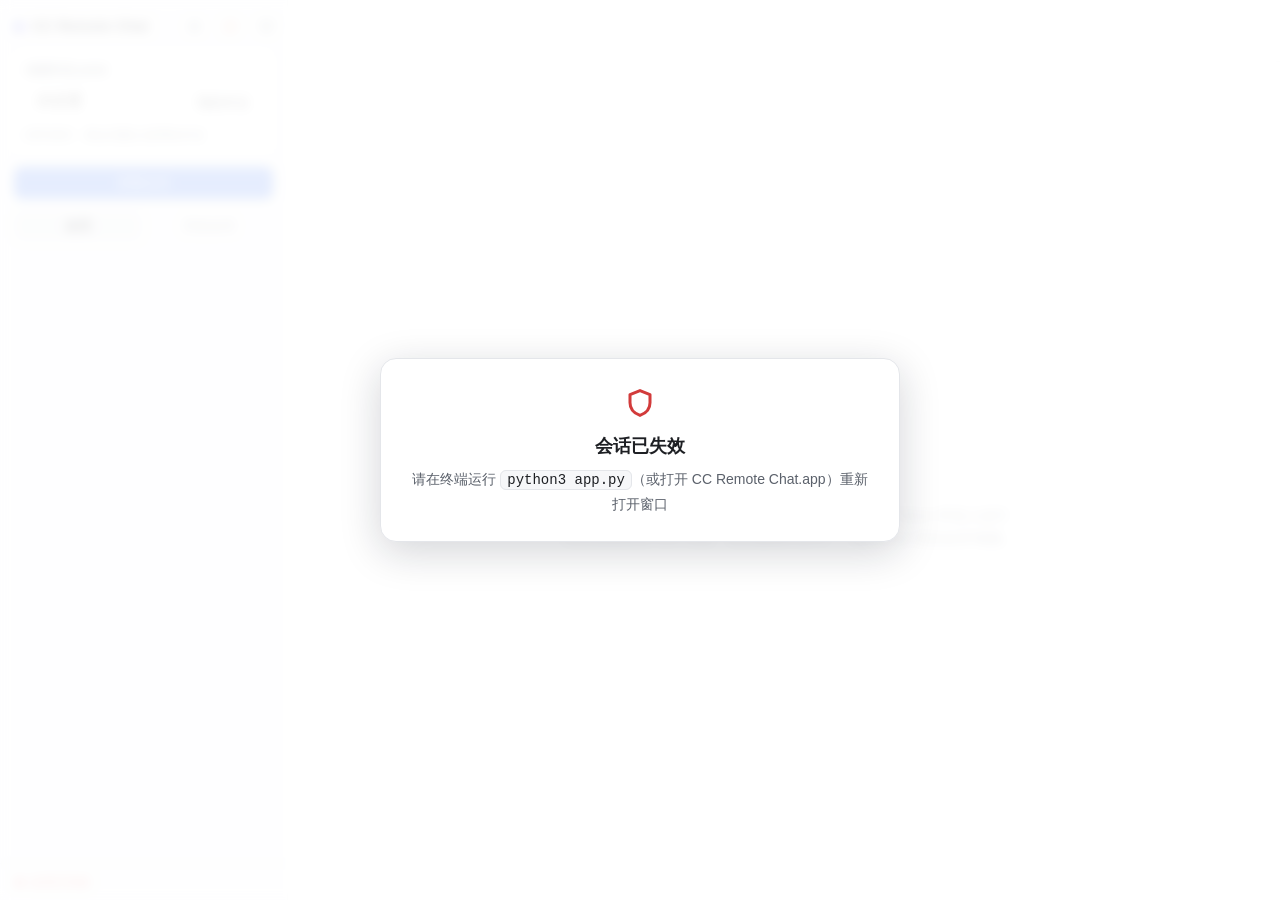
==== static/index.html @ 03243d62 "CC Remote Chat 2.12" ====
<!doctype html>
<html lang="zh-CN">
<head>
  <meta charset="utf-8">
  <meta name="viewport" content="width=device-width, initial-scale=1">
  <meta name="color-scheme" content="light dark">
  <meta http-equiv="Content-Security-Policy" content="default-src 'self'; img-src 'self' data: blob:; style-src 'self'; script-src 'self'; connect-src 'self'; frame-src 'self' http://127.0.0.1:* http://localhost:*; object-src 'none'; base-uri 'none'; form-action 'none'">
  <meta name="referrer" content="no-referrer">
  <title>CC Remote Chat</title>
  <link rel="icon" type="image/svg+xml" href="/static/favicon.svg">
  <link rel="icon" type="image/png" href="/static/favicon.png">
  <script src="/static/theme.js"></script><!-- 同步加载：首帧前写好 data-theme，防闪白（CSP 禁内联脚本） -->
  <link rel="stylesheet" href="/static/style.css">
</head>
<body>
  <div id="app" class="app">
    <aside id="sidebar" class="sidebar">
      <div class="side-top">
        <div class="brand"><span class="brand-dot"></span>CC Remote Chat<button id="settings-btn" class="icon-btn theme-btn settings-btn" type="button" title="设置（服务器、提示音）"></button><button id="colorful-btn" class="icon-btn theme-btn colorful-btn" type="button" data-colorful-toggle title="彩色区分"></button><button id="theme-btn" class="icon-btn theme-btn" type="button" data-theme-toggle title="主题"></button><span id="host-label" class="muted host-label"></span></div>
        <div class="job-field">
          <label for="jobid-input" class="field-label">当前作业 jobid</label>
          <div class="row">
            <input id="jobid-input" class="input mono job-input" type="text" placeholder="未设置" autocomplete="off" spellcheck="false">
            <button id="jobs-btn" class="btn ghost" type="button">我的作业</button>
          </div>
          <div id="job-hint" class="field-hint">回车保存；新会话默认使用此作业</div>
        </div>
        <button id="new-session-btn" class="btn primary block" type="button">新建会话</button>
      </div>
      <div class="tabs" role="tablist">
        <button class="tab active" type="button" data-tab="sessions" role="tab">会话</button>
        <button class="tab" type="button" data-tab="history" role="tab">历史会话</button>
      </div>
      <div id="session-list" class="side-list" role="list"></div>
      <div id="history-pane" class="side-list" hidden>
        <div id="history-target" class="seg hist-target" role="radiogroup" aria-label="历史会话所在位置">
          <button class="seg-item" type="button" role="radio" data-target="server" title="服务器上的历史会话（登录节点 ~/.claude/projects）">服务器</button>
          <button class="seg-item" type="button" role="radio" data-target="local" title="本机的历史会话（这台 Mac 的 ~/.claude/projects）">本机</button>
        </div>
        <div class="history-tools">
          <input id="history-filter" name="history-filter" aria-label="筛选历史会话" class="input" type="search" placeholder="筛选标题 / 目录">
          <button id="history-refresh" class="icon-btn" type="button" title="刷新"></button>
        </div>
        <div id="history-list"></div>
      </div>
      <div id="conn-status" class="side-foot"><span class="conn-dot"></span><span class="conn-text">连接中…</span></div>
    </aside>

    <main class="main">
      <header id="chat-header" class="chat-header"></header>
      <div id="chat-host" class="chat-host">
        <div id="empty-state" class="empty-state">
          <div class="empty-title">CC Remote Chat</div>
          <div class="empty-sub">点“新建会话”开始：在这台 Mac 上运行，或在服务器的 Slurm 作业上运行（先在设置里填 SSH 主机、在左侧填作业号）；也可以从“历史会话”续接。</div>
        </div>
      </div>
      <section id="term-panel" class="term-panel" hidden aria-label="终端面板"></section>
      <footer id="composer" class="composer" hidden>
        <div class="composer-inner">
          <div id="composer-banner" class="composer-banner" hidden></div>
          <div id="slash-pop" class="slash-pop" hidden role="listbox"></div>
          <div id="hint-bar" class="hint-bar" hidden aria-label="Claude Code 快捷键提示"></div>
          <div id="composer-box" class="composer-box">
            <textarea id="input" name="message" aria-label="消息" rows="1" placeholder="给 Claude 发消息（Enter 发送 · Shift+Enter 换行 · / 命令）"></textarea>
            <!-- 输入框底栏（SPEC §7）：左 = 模型/effort 胶囊、权限模式、Shift+Tab；右 = 统计（上下文圆环 · 花费 · tok/s）+ 中断/发送。固定一行、不换行 -->
            <div class="composer-bar">
              <div id="composer-ctl" class="composer-ctl"></div>
              <span class="spacer"></span>
              <span id="composer-stats" class="composer-stats"></span>
              <button id="stop-btn" class="btn danger-ghost small stop-btn" type="button" hidden title="在终端里按 Esc 中断本轮"><span class="stop-text">中断（Esc）</span></button>
              <button id="send-btn" class="send-btn" type="button" title="发送 (Enter)"></button>
            </div>
          </div>
        </div>
      </footer>
    </main>
  </div>
  <script type="module" src="/static/app.js"></script>
</body>
</html>
---- static/style.css ----
/* CC Remote Chat — Orca 风格聊天界面
 *
 * ======================== 主题 / 颜色变量（集中定义） ========================
 * 所有颜色只在下面两个块里定义；组件样式一律写 var(--…)，不要再写死 #hex / rgb() / white。
 *   :root                     浅色（默认取值）
 *   :root[data-theme="dark"]  深色覆盖（新增变量时这里也要补深色取值）
 * <html data-theme> 由 /static/theme.js 在首帧前写好，永远是解析后的 light | dark；
 * 偏好（跟随系统 / 浅色 / 深色）存 localStorage「ccr.theme」，记在 <html data-theme-pref>；
 * “跟随系统”由 JS 监听 prefers-color-scheme 实时改写 data-theme，所以 CSS 只认 data-theme。
 *
 * 表面（浅色由白到灰；深色由暗到亮 = 越“抬升”越亮，深灰不用纯黑）
 *   --bg           主内容区（消息列表、会话头部、输入区底）
 *   --bg-side      侧栏、终端抽屉
 *   --bg-elev      抬升面：卡片、工具卡、输入框、按钮、弹窗、popover、toast
 *   --bg-subtle    轻底：chip、表头、行内代码、提示条、草稿卡
 *   --bg-hover     悬停          --bg-active   选中（当前会话、激活 tab）
 *   --bg-user      用户气泡      --bg-code     代码块、工具详情、终端屏幕
 * 线条   --border（常规分隔/描边）、--border-strong（输入框、虚线、强调描边）
 * 文字   --text（正文）、--text-2（次要）、--text-3（弱化说明；深色下对各表面 ≥ 4.5:1）
 * 强调   --accent（链接/强调文字/描边/圆点）、--accent-soft（强调浅底）、
 *        --accent-bg + --accent-fg（实心主按钮/发送键的底色 + 其上文字）、--accent-2（品牌渐变第二色）
 * 状态   --ok / --warn / --err（文字、图标、状态点）；--ok-soft / --warn-soft / --err-soft（浅底）；
 *        --danger-bg + --danger-fg（实心危险按钮）
 * 侧栏行 --unread-bg / --unread-bg-hover / --unread-bg-active（「新回复」整行浅红：普通 / 悬停 / 选中）、
 *        --attn-bg / --attn-bg-hover / --attn-bg-active（等待审批 / 信任目录整行浅黄）
 * diff   --diff-add / --diff-del（增/删行底色）、--diff-add-fg / --diff-del-fg（+ / - 号颜色）
 * 其它   --selection-bg（文字选中）、--focus（键盘焦点描边色）、--focus-ring（输入框聚焦光晕，box-shadow 值）、
 *        --scrollbar-thumb（滚动条滑块）、--backdrop（模态遮罩）、--scrim / --on-scrim（压在图片上的小按钮）、
 *        --shadow / --shadow-lg（阴影）、--term-bg / --term-fg（终端屏幕原文）
 * 小格子 --pmap-strip / --pmap-strip-hot / --pmap-strip-inview（时间线左侧 prompt 小格子：平时 / 悬停那一格 / 屏幕里可见的轮次）、
 *        --pmap-card-bg / --pmap-card-border（悬停预览卡）
 * API    --api-chip-bg / --api-chip-fg / --api-chip-border（会话头 API chip）、
 *        --api-tag-bg / --api-tag-fg / --api-tag-default-fg（会话/历史列表里的 API 小标签）
 * 别名（与左侧同值，任选其一）：--fg = --text、--fg-muted = --text-2、--fg-subtle = --text-3、
 *        --code-bg = --bg-code、--diff-add-bg = --diff-add、--diff-del-bg = --diff-del
 * ============================================================================ */

:root {
  --bg: #ffffff;
  --bg-side: #f7f7f8;
  --bg-elev: #ffffff;
  --bg-subtle: #f3f4f6;
  --bg-hover: #eceef1;
  --bg-active: #e6e8ec;
  --bg-user: #f1f2f4;
  --bg-code: #f6f7f9;
  --border: #e4e6ea;
  --border-strong: #d3d6dc;
  --text: #1d1f23;
  --text-2: #5b616b;
  --text-3: #636973;   /* 弱化文字：对白底 5.5:1、对 --bg-subtle/--bg-active ≥ 4.5:1（原 #8d939c 只有约 3.1:1） */
  --accent: #2f6bf0;
  --accent-soft: rgba(47, 107, 240, .10);
  --accent-bg: #2f6bf0;
  --accent-fg: #ffffff;
  --accent-2: #8a5cf6;
  --ok: #1f9d55;
  --warn: #c27c0e;
  --err: #d23b3b;
  --ok-soft: rgba(31, 157, 85, .10);
  --warn-soft: rgba(194, 124, 14, .10);
  --err-soft: rgba(210, 59, 59, .09);
  --unread-bg: rgba(210, 59, 59, .08);
  --unread-bg-hover: rgba(210, 59, 59, .13);
  --unread-bg-active: rgba(210, 59, 59, .15);
  --attn-bg: rgba(194, 124, 14, .10);
  --attn-bg-hover: rgba(194, 124, 14, .16);
  --attn-bg-active: rgba(194, 124, 14, .18);
  --danger-bg: #d23b3b;
  --danger-fg: #ffffff;
  --diff-add: rgba(31, 157, 85, .13);
  --diff-del: rgba(210, 59, 59, .12);
  --diff-add-fg: #1a8a4a;
  --diff-del-fg: #c43535;
  --selection-bg: rgba(47, 107, 240, .20);
  --focus: #2f6bf0;
  --scrollbar-thumb: #c9cdd3;
  --backdrop: rgba(10, 12, 16, .42);
  --scrim: rgba(0, 0, 0, .6);
  --on-scrim: #ffffff;
  --shadow: 0 1px 2px rgba(16, 24, 40, .05), 0 4px 16px rgba(16, 24, 40, .06);
  --shadow-lg: 0 10px 40px rgba(16, 24, 40, .18);
  /* API key：会话头 chip（--api-chip-*）、会话/历史列表小标签（--api-tag-*；默认 key 用 --api-tag-default-fg） */
  --api-chip-bg: rgba(138, 92, 246, .09);
  --api-chip-fg: #6a43cf;
  --api-chip-border: rgba(138, 92, 246, .28);
  --api-tag-bg: rgba(138, 92, 246, .10);
  --api-tag-fg: #6a43cf;
  --api-tag-default-fg: #636973;
  /* 时间线左侧 prompt 小格子（minimap.js）：横条三档 + 预览卡（半透明 + 背景模糊） */
  --pmap-strip: rgba(99, 105, 115, .28);
  --pmap-strip-hot: rgba(99, 105, 115, .62);
  --pmap-strip-inview: rgba(29, 31, 35, .62);
  --pmap-card-bg: rgba(255, 255, 255, .9);
  --pmap-card-border: rgba(16, 24, 40, .10);
  /* 派生 / 别名（引用上面的变量，深色块无需重复） */
  --focus-ring: 0 0 0 3px var(--accent-soft);
  --term-bg: var(--bg-code);
  --term-fg: var(--text);
  --fg: var(--text);
  --fg-muted: var(--text-2);
  --fg-subtle: var(--text-3);
  --code-bg: var(--bg-code);
  --diff-add-bg: var(--diff-add);
  --diff-del-bg: var(--diff-del);
  /* 非颜色 */
  --radius: 10px;
  --radius-sm: 7px;
  --font: -apple-system, BlinkMacSystemFont, "SF Pro Text", "PingFang SC", "Hiragino Sans GB", "Microsoft YaHei", "Noto Sans CJK SC", "Helvetica Neue", Arial, sans-serif;
  --mono: ui-monospace, "SF Mono", SFMono-Regular, Menlo, Monaco, Consolas, "Liberation Mono", monospace;
  --side-w: 288px;
  --col-w: 800px;
  color-scheme: light;
}

/* 深色：深灰分层（#17–#38），正文浅灰白 ≈ 11.5:1 不刺眼；强调/状态色降饱和，均对 --bg/--bg-elev ≥ 4.5:1（WCAG AA） */
:root[data-theme="dark"] {
  --bg: #1e1f22;
  --bg-side: #1a1b1e;
  --bg-elev: #26282c;
  --bg-subtle: #2b2d31;
  --bg-hover: #313338;
  --bg-active: #383a40;
  --bg-user: #2b2d31;
  --bg-code: #17181a;
  --border: #35373c;
  --border-strong: #45484e;
  --text: #d6d8dc;
  --text-2: #a5a9b0;
  --text-3: #90959d;
  --accent: #8aaae0;
  --accent-soft: rgba(138, 170, 224, .14);
  --accent-bg: #3d66b8;
  --accent-fg: #f3f5fa;
  --accent-2: #9a85e0;
  --ok: #6cbf91;
  --warn: #d9a95a;
  --err: #e58c8c;
  --ok-soft: rgba(108, 191, 145, .13);
  --warn-soft: rgba(217, 169, 90, .13);
  --err-soft: rgba(229, 140, 140, .12);
  --unread-bg: rgba(229, 140, 140, .10);
  --unread-bg-hover: rgba(229, 140, 140, .16);
  --unread-bg-active: rgba(229, 140, 140, .20);
  --attn-bg: rgba(217, 169, 90, .10);
  --attn-bg-hover: rgba(217, 169, 90, .16);
  --attn-bg-active: rgba(217, 169, 90, .20);
  --danger-bg: #a84a4a;
  --danger-fg: #f3f5fa;
  --diff-add: rgba(108, 191, 145, .16);
  --diff-del: rgba(229, 140, 140, .15);
  --diff-add-fg: #6cbf91;
  --diff-del-fg: #e58c8c;
  --selection-bg: rgba(138, 170, 224, .30);
  --focus: #8aaae0;
  --scrollbar-thumb: #4a4d54;
  --backdrop: rgba(0, 0, 0, .55);
  --scrim: rgba(0, 0, 0, .6);
  --on-scrim: #ffffff;
  --shadow: 0 1px 2px rgba(0, 0, 0, .3), 0 4px 16px rgba(0, 0, 0, .25);
  --shadow-lg: 0 10px 40px rgba(0, 0, 0, .5);
  --api-chip-bg: rgba(154, 133, 224, .14);
  --api-chip-fg: #b8a7ee;
  --api-chip-border: rgba(154, 133, 224, .32);
  --api-tag-bg: rgba(154, 133, 224, .16);
  --api-tag-fg: #b8a7ee;
  --api-tag-default-fg: #9ba0a8;
  --pmap-strip: rgba(165, 169, 176, .26);
  --pmap-strip-hot: rgba(165, 169, 176, .62);
  --pmap-strip-inview: rgba(222, 224, 228, .72);
  --pmap-card-bg: rgba(38, 40, 44, .9);
  --pmap-card-border: rgba(255, 255, 255, .09);
  color-scheme: dark;
}

/* 主题相关的全局件 */
:root { scrollbar-color: var(--scrollbar-thumb) transparent; }
textarea { scrollbar-color: auto; } /* 输入框用原生滚动条（随 color-scheme 变暗）：单行时放不下就不画，避免出现孤立滑块 */
::selection { background: var(--selection-bg); }
:where(button, a, summary, select, [tabindex]):focus-visible { outline: 2px solid var(--focus); outline-offset: 1px; }
/* 悬停/选中行的底色更亮：行内弱化文字提一级，保证对比度（深色下 --text-3 对 --bg-hover / --bg-active / 强调浅底 < 4.5:1） */
.sess:hover .sess-sub, .sess:focus-visible .sess-sub, .sess.active .sess-sub, .job-row-btn:hover .job-meta,
.dlg-opt:hover:not(:disabled) .dlg-opt-desc, .model-row:hover .model-desc, .model-row.on .model-desc,
.ask-opt:hover .ask-desc, .ask-opt:has(input:checked) .ask-desc { color: var(--text-2); }
/* 切换主题的那一帧关掉过渡，避免各元素以不同速度变色（theme.js 加/去该 class） */
.theme-switching *, .theme-switching *::before, .theme-switching *::after { transition: none !important; }
/* 主题切换按钮（侧栏品牌行右侧） */
.icon-btn.theme-btn { width: 26px; height: 26px; margin: -4px -6px -4px auto; }
.icon-btn.colorful-btn { margin-right: 2px; }
.colorful-btn + .theme-btn { margin-left: 0; }
:root[data-colorful="on"] .colorful-btn { color: var(--c-claude); }
.theme-btn .ic { width: 15px; height: 15px; }

* { box-sizing: border-box; }
html, body { height: 100%; margin: 0; }
body {
  font-family: var(--font); font-size: 14px; line-height: 1.5; color: var(--text); background: var(--bg);
  -webkit-font-smoothing: antialiased; text-rendering: optimizeLegibility;
}
[hidden] { display: none !important; }
button, input, select, textarea { font: inherit; color: inherit; }
button { cursor: pointer; }
button:disabled { cursor: default; opacity: .55; }
.mono { font-family: var(--mono); font-size: .92em; }
.muted { color: var(--text-3); }
.small-text { font-size: 12px; }
.spacer { flex: 1 1 auto; }
.pad { padding: 10px 12px; }
.row { display: flex; gap: 8px; align-items: center; }
.row > .input { flex: 1 1 auto; min-width: 0; }

/* 图标 */
.ic { width: 15px; height: 15px; flex: none; fill: none; stroke: currentColor; stroke-width: 1.5; stroke-linecap: round; stroke-linejoin: round; vertical-align: -2px; }
.st-ok { color: var(--ok); } .st-err { color: var(--err); } .st-warn { color: var(--warn); } .st-muted { color: var(--text-3); }
.spin { display: inline-block; width: 12px; height: 12px; border-radius: 50%; border: 1.6px solid var(--border-strong); border-top-color: var(--accent); animation: spin .8s linear infinite; flex: none; vertical-align: -1px; }
@keyframes spin { to { transform: rotate(360deg); } }
.pulse { animation: pulse 1.4s ease-in-out infinite; }
@keyframes pulse { 50% { opacity: .35; } }

/* 按钮与输入 */
.btn {
  display: inline-flex; align-items: center; gap: 6px; height: 32px; padding: 0 12px; border-radius: var(--radius-sm);
  border: 1px solid var(--border); background: var(--bg-elev); color: var(--text); font-size: 13px; white-space: nowrap;
  transition: background .12s, border-color .12s;
}
.btn:hover:not(:disabled) { background: var(--bg-hover); }
.btn.primary { background: var(--accent-bg); border-color: var(--accent-bg); color: var(--accent-fg); }
.btn.primary:hover:not(:disabled) { filter: brightness(1.06); background: var(--accent-bg); }
.btn.danger { background: var(--danger-bg); border-color: var(--danger-bg); color: var(--danger-fg); }
.btn.ghost { background: transparent; }
.btn.danger-ghost { background: transparent; color: var(--err); border-color: color-mix(in srgb, var(--err) 35%, var(--border)); }
.btn.danger-ghost:hover:not(:disabled) { background: var(--err-soft); }
.btn.small { height: 28px; padding: 0 10px; font-size: 12.5px; }
.btn.block { width: 100%; justify-content: center; }
.icon-btn { display: inline-flex; align-items: center; justify-content: center; width: 30px; height: 30px; border-radius: var(--radius-sm); border: 0; background: transparent; color: var(--text-2); }
.icon-btn:hover { background: var(--bg-hover); color: var(--text); }
.link-btn { border: 0; background: none; color: var(--accent); padding: 4px 0; font-size: 12.5px; }
.input {
  height: 34px; padding: 0 10px; border: 1px solid var(--border); border-radius: var(--radius-sm); background: var(--bg-elev);
  outline: none; transition: border-color .12s, box-shadow .12s; min-width: 0;
}
select.input { padding-right: 6px; }
.input:focus { border-color: var(--accent); box-shadow: var(--focus-ring); }
.field { display: flex; flex-direction: column; gap: 6px; }
.field-label { font-size: 12px; font-weight: 600; color: var(--text-2); letter-spacing: .02em; }
.field-hint { font-size: 11.5px; color: var(--text-3); min-height: 16px; }
.field-hint.ok { color: var(--ok); } .field-hint.err, .field-err { color: var(--err); font-size: 12.5px; }
.field-err:empty { display: none; }
.check { display: inline-flex; align-items: center; gap: 6px; font-size: 12.5px; color: var(--text-2); cursor: pointer; }
.chip {
  display: inline-flex; align-items: center; gap: 5px; height: 22px; padding: 0 8px; border-radius: 6px; font-size: 12px;
  background: var(--bg-subtle); color: var(--text-2); border: 1px solid transparent; max-width: 100%; overflow: hidden; text-overflow: ellipsis; white-space: nowrap;
}
.chip.err { color: var(--err); background: var(--err-soft); }
.chip.warn { color: var(--warn); background: var(--warn-soft); }
.chip.compact { height: 18px; padding: 0 6px; font-size: 11px; }
.chip small { font-size: 10.5px; margin-left: 4px; }
button.chip:hover { border-color: var(--border-strong); color: var(--text); }
.badge { display: inline-flex; height: 20px; align-items: center; padding: 0 7px; border-radius: 5px; font-size: 11.5px; font-weight: 600; background: var(--accent-soft); color: var(--accent); }

/* 布局 */
.app { display: flex; height: 100vh; height: 100dvh; overflow: hidden; }
.sidebar { width: var(--side-w); flex: none; display: flex; flex-direction: column; background: var(--bg-side); border-right: 1px solid var(--border); min-height: 0; }
.main { flex: 1 1 auto; display: flex; flex-direction: column; min-width: 0; min-height: 0; position: relative; background: var(--bg); }

/* 侧栏 */
.side-top { padding: 16px 14px 12px; display: flex; flex-direction: column; gap: 12px; }
.brand { display: flex; align-items: center; gap: 8px; font-weight: 650; font-size: 14.5px; letter-spacing: .01em; }
.brand-dot { width: 10px; height: 10px; border-radius: 3px; background: linear-gradient(135deg, var(--accent), var(--accent-2)); }
.brand { flex-wrap: wrap; row-gap: 0; white-space: nowrap; }
.host-label { font-weight: 400; font-size: 11.5px; flex-basis: 100%; padding-left: 18px; overflow: hidden; text-overflow: ellipsis; }
.job-field { display: flex; flex-direction: column; gap: 6px; padding: 10px; border: 1px solid var(--border); border-radius: var(--radius); background: var(--bg-elev); }
.job-input { font-size: 15px; font-weight: 600; height: 36px; letter-spacing: .02em; }
.tabs { display: flex; gap: 4px; padding: 0 14px 8px; }
.tab { flex: 1; height: 30px; border: 0; border-radius: var(--radius-sm); background: transparent; color: var(--text-2); font-size: 13px; }
.tab:hover { background: var(--bg-hover); }
.tab.active { background: var(--bg-active); color: var(--text); font-weight: 600; }
.side-list { flex: 1 1 auto; overflow-y: auto; padding: 2px 8px 10px; min-height: 0; }
.side-empty { padding: 24px 12px; color: var(--text-3); font-size: 13px; text-align: center; }
.side-empty.err { color: var(--err); }
.sess { display: flex; align-items: flex-start; gap: 10px; padding: 9px 10px; border-radius: var(--radius-sm); cursor: pointer; position: relative; outline: none; }
.sess:hover, .sess:focus-visible { background: var(--bg-hover); }
.sess.active { background: var(--bg-active); }
/* 新回复（完成但未看）：整行浅红 + 标题加粗；等待审批 / 信任目录：整行浅黄（实时状态）。
   选中行不被选中灰底盖掉：换更深一档的同色底 + 左侧 3px 色条（开着的会话完成时也要一眼看出来）。
   浅色底上 --text-3 对比度不足 4.5:1（选中档约 4.3），这两种行的第二行文字改用 --text-2 */
.sess.unread { background: var(--unread-bg); }
.sess.unread:hover, .sess.unread:focus-visible { background: var(--unread-bg-hover); }
.sess.unread.active { background: var(--unread-bg-active); box-shadow: inset 3px 0 0 var(--err); }
.sess.unread .sess-title { font-weight: 700; }
.sess.attn { background: var(--attn-bg); }
.sess.attn:hover, .sess.attn:focus-visible { background: var(--attn-bg-hover); }
.sess.attn.active { background: var(--attn-bg-active); box-shadow: inset 3px 0 0 var(--warn); }
.sess.unread .sess-sub, .sess.attn .sess-sub { color: var(--text-2); }
.sess-main { flex: 1; min-width: 0; }
.sess-title { font-size: 13.5px; font-weight: 550; white-space: nowrap; overflow: hidden; text-overflow: ellipsis; }
.sess-sub { display: flex; flex-wrap: wrap; gap: 4px 8px; font-size: 11.5px; color: var(--text-3); margin-top: 2px; }
.sess-sub .mono { font-size: 11px; }
.sess .row-act { position: absolute; right: 6px; top: 6px; opacity: 0; width: 26px; height: 26px; }
.sess:hover .row-act { opacity: 1; }
.sess .row-act-2 { right: 34px; }
.sess:hover .sess-title, .sess:focus-visible .sess-title { padding-right: 56px; }   /* 悬停时给两个按钮让位 */
/* 手动排序：拖动中的条目变淡，插入位置画一条强调色细线 */
.sess.dragging { opacity: .45; }
.sess.drop-before::before, .sess.drop-after::after { content: ''; position: absolute; left: 8px; right: 8px; height: 2px; border-radius: 1px; background: var(--accent); pointer-events: none; }
.sess.drop-before::before { top: -1px; }
.sess.drop-after::after { bottom: -1px; }
.popover.sess-menu { width: 168px; padding: 4px; }
.sess-menu .menu-item { display: flex; align-items: center; gap: 8px; width: 100%; text-align: left; border: 0; background: transparent; padding: 7px 8px;
  border-radius: var(--radius-sm); color: var(--text); font: inherit; font-size: 13px; cursor: pointer; }
.sess-menu .menu-item:hover, .sess-menu .menu-item:focus-visible { background: var(--bg-hover); outline: none; }
.sess-menu .menu-item svg { color: var(--text-3); }
.hist-ic { margin-top: 3px; color: var(--text-3); }
.history-tools { display: flex; gap: 6px; padding: 0 2px 8px; }
.history-tools .input { flex: 1; height: 30px; font-size: 12.5px; }
.side-foot { display: flex; align-items: center; gap: 7px; padding: 9px 16px; border-top: 1px solid var(--border); font-size: 12px; color: var(--text-3); }
.conn-dot { width: 7px; height: 7px; border-radius: 50%; background: var(--text-3); }
.side-foot[data-state="open"] .conn-dot { background: var(--ok); }
.side-foot[data-state="connecting"] .conn-dot, .side-foot[data-state="error"] .conn-dot { background: var(--warn); animation: pulse 1.2s infinite; }
.side-foot[data-state="auth"] .conn-dot { background: var(--err); }
.side-foot[data-state="auth"] { color: var(--err); }

/* 状态点 */
.dot { width: 8px; height: 8px; border-radius: 50%; flex: none; margin-top: 6px; background: var(--text-3); }
.dot.st-ready { background: var(--ok); }
.dot.st-busy { background: var(--accent); animation: pulse 1.2s infinite; }
.dot.st-starting { background: var(--warn); animation: pulse 1.2s infinite; }
.dot.st-pending { background: var(--warn); box-shadow: 0 0 0 3px var(--warn-soft); }
.dot.st-exited { background: var(--text-3); opacity: .6; }
.dot.st-error { background: var(--err); }
.dot.st-unread { background: var(--err); box-shadow: 0 0 0 3px var(--err-soft); }   /* 实心 + 光圈、不闪（与「错误」的无光圈红点区分） */
.st-label { font-weight: 500; }
.st-label.st-busy { color: var(--accent); } .st-label.st-pending { color: var(--warn); } .st-label.st-error { color: var(--err); }
.st-label.st-ready { color: var(--ok); } .st-label.st-starting { color: var(--warn); }
.st-label.st-unread { color: var(--err); font-weight: 600; }

/* 会话头部 */
.chat-header { display: flex; align-items: center; gap: 12px; padding: 10px 20px; border-bottom: 1px solid var(--border); min-height: 62px; background: var(--bg); }
.menu-btn { display: none; }
.hd-main { flex: 1; min-width: 0; display: flex; flex-direction: column; gap: 5px; }
.hd-row { display: flex; align-items: center; gap: 10px; min-width: 0; }
.hd-title { font-size: 15px; font-weight: 650; white-space: nowrap; overflow: hidden; text-overflow: ellipsis; border: 0; background: none; padding: 1px 4px; margin-left: -4px; border-radius: 5px; text-align: left; min-width: 0; }
.hd-title.editable:hover { background: var(--bg-hover); }
.hd-title-input { height: 28px; font-size: 15px; font-weight: 600; width: min(420px, 60vw); }
.hd-sub { display: flex; flex-wrap: wrap; align-items: center; gap: 6px; min-width: 0; }
.hd-actions { display: flex; gap: 6px; flex: none; }
.status-chip { display: inline-flex; align-items: center; gap: 6px; font-size: 12px; color: var(--text-2); }
.status-chip .dot { margin-top: 0; }
.cost { font-size: 12px; font-family: var(--mono); }
.job-badge { color: var(--accent); background: var(--accent-soft); font-weight: 600; }
/* 运行位置：本机（绿色，区别于服务器作业的蓝色 job 徽章）；新建会话的"运行位置"分段按钮；历史面板的 服务器/本机 切换 */
.job-badge.local { color: var(--ok); background: var(--ok-soft); font-family: var(--font); }
.loc-tag { display: inline-flex; align-items: center; gap: 3px; color: var(--ok); font-weight: 600; }
.loc-tag .ic { width: 12px; height: 12px; }
.seg.target-seg { display: flex; flex-wrap: nowrap; }
.target-seg .seg-item { flex: 1 1 0; white-space: nowrap; display: inline-flex; align-items: center; justify-content: center; gap: 6px; padding: 7px 12px;
  font-family: var(--font); font-size: 13px; font-weight: 600; min-width: 0; }
.target-seg .seg-item:disabled { cursor: not-allowed; opacity: .45; }
.target-seg .seg-item:disabled:hover { background: transparent; }
.target-sub { font-weight: 400; font-size: 11.5px; color: var(--text-3); font-family: var(--mono); overflow: hidden; text-overflow: ellipsis; white-space: nowrap; }
.target-seg .seg-item.on .target-sub { color: color-mix(in srgb, var(--accent-fg) 80%, transparent); }
.seg.hist-target { display: flex; flex-wrap: nowrap; margin: 0 2px 8px; }
.hist-target .seg-item { flex: 1 1 0; padding: 4px 10px; font-family: var(--font); font-size: 12px; white-space: nowrap; }
.mini-select { height: 24px; border: 1px solid var(--border); border-radius: 6px; background: var(--bg-elev); font-size: 12px; padding: 0 4px; color: var(--text-2); max-width: 220px; }
.mini-input { height: 26px; border: 1px solid var(--border); border-radius: 6px; background: var(--bg-elev); font-size: 12px; padding: 0 8px; color: var(--text-2); width: 128px; outline: none; }
.mini-input:focus, .mini-select:focus { border-color: var(--accent); }

/* 消息区 */
.chat-host { flex: 1 1 auto; position: relative; min-height: 0; display: flex; flex-direction: column; }
.chat-scroll { flex: 1 1 auto; overflow-y: auto; overflow-x: hidden; min-height: 0; scroll-behavior: auto; position: relative; }
/* 有传统滚动条（接了鼠标）时两侧对称留出槽位：消息列与下方输入框保持同一中线 */
@media (min-width: 821px) { .chat-scroll { scrollbar-gutter: stable both-edges; } }
.chat-col { max-width: var(--col-w); margin: 0 auto; padding: 24px 28px 28px; }
.empty-state { margin: auto; text-align: center; padding: 40px; color: var(--text-3); }
.empty-title { font-size: 22px; font-weight: 650; color: var(--text-2); margin-bottom: 8px; letter-spacing: -.01em; }
.empty-title::before { content: ""; display: block; width: 36px; height: 36px; margin: 0 auto 16px; border-radius: 11px;
  background: linear-gradient(135deg, var(--accent), var(--accent-2)); box-shadow: 0 6px 18px color-mix(in srgb, var(--accent) 28%, transparent); }   /* 与侧栏品牌点同一渐变 */
.empty-sub { max-width: 560px; margin: 0 auto; font-size: 13.5px; line-height: 1.7; text-wrap: balance; }
.more-btn { display: block; margin: 0 auto 16px; border: 1px dashed var(--border-strong); background: transparent; color: var(--text-2); border-radius: 999px; padding: 5px 14px; font-size: 12.5px; }
.more-btn:hover { background: var(--bg-hover); }
.history-loading { text-align: center; color: var(--text-3); font-size: 13px; padding: 10px; }
/* 回到底部：输入框正上方居中的半透明胶囊（参考 T3 Code TimelineOverlays）；负外边距抵消自身高度，出现/消失不改变 scrollHeight */
.jump-btn { position: sticky; bottom: 14px; z-index: 3; display: flex; width: fit-content; margin: -44px auto 14px; align-items: center; gap: 4px; height: 30px; padding: 0 13px 0 10px;
  border-radius: 999px; border: 1px solid var(--border); background: color-mix(in srgb, var(--bg-elev) 84%, transparent);
  -webkit-backdrop-filter: blur(10px) saturate(1.1); backdrop-filter: blur(10px) saturate(1.1); box-shadow: var(--shadow); font-size: 12.5px; color: var(--text-2);
  animation: jump-in .18s ease-out; transition: color .12s, border-color .12s; }
.jump-btn:hover { color: var(--text); border-color: var(--border-strong); }
.jump-btn .ic { width: 14px; height: 14px; }
@keyframes jump-in { from { opacity: 0; transform: translateY(6px); } }
/* 时间线左侧 prompt 小格子（static/minimap.js，参考 T3 Code TimelineMinimap）：#chat-host 里的覆盖层，不占布局。
   层级 4：高于时间线（「最新」按钮 3），低于输入框弹层 20、抽屉 40、侧栏抽屉 50、弹窗 / 灯箱。
   左侧留白 ≥ 48px 时常驻（data-persistent=true）；否则平时隐藏，只在精确指针（鼠标/触控板）悬停时淡入。
   横条只动 transform / opacity；减弱动效时由全局规则关掉过渡 */
.pmap { position: absolute; top: 0; bottom: 0; left: 0; width: 72px; z-index: 4; pointer-events: none; }
.pmap[data-persistent="false"] { display: none; opacity: 0; transition: opacity .15s; }
@media (pointer: fine) { .pmap[data-persistent="false"] { display: block; } }
.pmap[data-persistent="false"]:hover, .pmap[data-persistent="false"]:focus-within { opacity: 1; }
.pmap-rail { position: absolute; top: 50%; left: 12px; transform: translateY(-50%); pointer-events: auto; user-select: none; -webkit-user-select: none; }
.pmap-rail.off, .pmap-rail.pass { pointer-events: none; }
.pmap-hit { position: absolute; top: 0; bottom: 0; left: 0; width: 100%; margin: 0; padding: 0; border: 0; border-radius: 3px; background: transparent; cursor: pointer; }
.pmap-hit::before { content: ""; position: absolute; left: 0; right: 0; top: -4px; bottom: -4px; }   /* 两端那一格也好点 */
.pmap-hit:focus-visible { outline: 2px solid var(--focus); outline-offset: 5px; }
.pmap-strips { position: absolute; inset: 0; pointer-events: none; }
.pmap-strip { position: absolute; left: 0; width: 24px; height: 2px; margin-top: -1px; border-radius: 999px; background: var(--pmap-strip);
  transform-origin: left center; transform: scaleX(.333); transition: transform .15s; }
.pmap-strip::after { content: ""; position: absolute; inset: 0; border-radius: inherit; background: var(--pmap-strip-inview); opacity: 0; transition: opacity .15s; }
.pmap-strip[data-in-view="true"]::after { opacity: 1; }
.pmap-strip[data-d="0"] { transform: scaleX(1); background: var(--pmap-strip-hot); }
.pmap-strip[data-d="1"] { transform: scaleX(.667); }
.pmap-strip[data-d="2"] { transform: scaleX(.417); }
/* 上一轮 / 下一轮：悬停或聚焦小格子时出现；内边距补上与横条之间的空隙，移过去不会闪 */
.pmap-nav { position: absolute; left: 4px; transform: translateX(-50%); display: inline-flex; opacity: 0; transition: opacity .15s; pointer-events: auto; }
.pmap-prev { bottom: 100%; padding-bottom: 6px; }
.pmap-next { top: 100%; padding-top: 6px; }
.pmap-rail:hover .pmap-nav, .pmap-rail:focus-within .pmap-nav { opacity: 1; }
.pmap-rail.nav-off .pmap-nav, .pmap-rail.pass .pmap-nav { pointer-events: none; }
.pmap-nav-btn { display: inline-flex; align-items: center; justify-content: center; width: 20px; height: 20px; padding: 0; border: 0; border-radius: 6px; background: transparent; color: var(--text-2); }
.pmap-nav-btn:hover:not(:disabled) { background: var(--bg-hover); color: var(--text); }
.pmap-nav-btn:disabled { opacity: .35; }
.pmap-nav-btn .ic { width: 14px; height: 14px; vertical-align: 0; }
/* 预览卡：只显示（不接收指针），以悬停那一格为中线；宽度由 minimap.js 按 #chat-host 收窄 */
.pmap-card { position: absolute; left: 32px; width: 320px; transform: translateY(-50%); pointer-events: none; }
.pmap-card-in { display: block; padding: 10px 12px; border-radius: 12px; background: var(--pmap-card-bg); border: 1px solid var(--pmap-card-border); box-shadow: var(--shadow-lg);
  -webkit-backdrop-filter: blur(14px) saturate(1.2); backdrop-filter: blur(14px) saturate(1.2); color: var(--text); text-align: left; font-size: 13px; line-height: 20px; }
.pmap-card-user { display: block; overflow: hidden; text-overflow: ellipsis; white-space: nowrap; font-weight: 600; }
.pmap-card-text { display: -webkit-box; -webkit-box-orient: vertical; -webkit-line-clamp: 3; overflow: hidden; max-height: 60px; margin-top: 4px; color: var(--text-2); overflow-wrap: anywhere; }

.msg-list { display: flex; flex-direction: column; }
.item { margin-top: 14px; min-width: 0; }
.item:first-child { margin-top: 0; }
.item.sub { margin-left: 18px; padding-left: 12px; border-left: 2px solid var(--border); }
.item.historic { opacity: .96; }

/* 用户消息 */
.k-user { display: flex; justify-content: flex-end; align-items: flex-end; margin-top: 24px; }
.k-user .bubble { max-width: 82%; background: var(--bg-user); border-radius: 14px; padding: 9px 14px; font-size: 14.5px; line-height: 1.6; }
.user-text { white-space: pre-wrap; overflow-wrap: anywhere; }
.user-imgs { display: flex; flex-wrap: wrap; gap: 6px; margin-bottom: 6px; justify-content: flex-end; }
.user-imgs img { max-width: 220px; max-height: 160px; border-radius: 8px; border: 1px solid var(--border); object-fit: cover; }

/* 助手 markdown */
.md { font-size: 14.5px; line-height: 1.72; overflow-wrap: anywhere; }
.md > :first-child { margin-top: 0; }
.md > :last-child { margin-bottom: 0; }
.md p { margin: .55em 0; }
.md .md-h { line-height: 1.35; margin: 1.1em 0 .45em; font-weight: 650; }
/* 首尾是标题时也要清掉外边距（.md .md-h 的特异性更高，上面两条压不住，导致回复以标题开头时顶部多出一截空白） */
.md > .md-h:first-child { margin-top: 0; }
.md > .md-h:last-child { margin-bottom: 0; }
.md h1 { font-size: 1.45em; } .md h2 { font-size: 1.25em; } .md h3 { font-size: 1.1em; } .md h4, .md h5, .md h6 { font-size: 1em; }
.md h6 { color: var(--text-2); }
.md hr { border: 0; border-top: 1px solid var(--border); margin: 1.2em 0; }
.md a { color: var(--accent); text-decoration: none; border-bottom: 1px solid color-mix(in srgb, var(--accent) 35%, transparent); }
.md a:hover { border-bottom-color: var(--accent); }
.md-badlink { text-decoration: underline dotted; color: var(--text-2); }
.md blockquote { margin: .7em 0; padding: .1em 0 .1em 14px; border-left: 3px solid var(--border-strong); color: var(--text-2); }
.md-list { margin: .45em 0; padding-left: 1.6em; }
.md-list li { margin: .18em 0; }
.md-list li > p { margin: .15em 0; }
.md-list .md-list { margin: .1em 0; }
/* 列表符号用弱化色、有序编号等宽数字（参考 T3 Code）：正文更突出，符号不抢眼 */
.md-list > li::marker { color: var(--text-3); font-variant-numeric: tabular-nums; }
.md-task { list-style: none; margin-left: -1.3em; }
.md-task > input { margin: 0 7px 0 0; vertical-align: -2px; accent-color: var(--accent); }
.md-task > input + p { display: inline; }   /* 任务项：勾选框与文字同一行（否则段落另起一行） */
.md-inline { font-family: var(--mono); font-size: .86em; padding: .12em .38em; border-radius: 5px; background: var(--bg-subtle); border: 1px solid var(--border); overflow-wrap: anywhere; }
/* 代码块：头部与代码同底、不再画分隔线（参考 T3 Code MarkdownCodeBlock），语言标签小号等宽 */
.md-code { margin: .8em 0; border: 1px solid var(--border); border-radius: var(--radius); background: var(--bg-code); overflow: hidden; }
.md-code-head { display: flex; align-items: center; justify-content: space-between; padding: 5px 6px 0 14px; font-size: 11px; color: var(--text-3); }
.md-lang { font-family: var(--mono); letter-spacing: .02em; }
.md-copy { border: 0; background: transparent; color: var(--text-3); font-size: 11.5px; padding: 3px 8px; border-radius: 5px; transition: background .12s, color .12s; }
.md-copy:hover { background: var(--bg-hover); color: var(--text); }
.md-code pre { margin: 0; padding: 6px 14px 12px; overflow-x: auto; font-family: var(--mono); font-size: 12.8px; line-height: 1.6; tab-size: 4; }
.md-code pre, .md-table-wrap, .tool-pre, .diff { scrollbar-width: thin; }
/* 表格：圆角外框 + 只画行分隔线（不画竖线，参考 T3 Code MarkdownTable），表头浅底；宽表格在框内横向滚动 */
.md-table-wrap { overflow-x: auto; margin: .8em 0; width: fit-content; max-width: 100%; min-width: 50%; border: 1px solid var(--border); border-radius: 8px; }
.md-table { border-collapse: collapse; font-size: 13.5px; width: 100%; }
.md-table th, .md-table td { border: 0; border-bottom: 1px solid var(--border); padding: 7px 14px; vertical-align: top; }
.md-table tbody tr:last-child td { border-bottom: 0; }
.md-table th { background: var(--bg-subtle); font-weight: 600; text-align: left; font-size: 12.5px; color: var(--text); }
.md-table td { line-height: 1.6; }
.k-text.streaming > :last-child::after { content: ""; display: inline-block; width: 7px; height: 1.05em; margin-left: 2px; vertical-align: -2px; background: var(--accent); border-radius: 1px; animation: pulse 1s infinite; }
.k-text.streaming:empty::after { content: ""; display: inline-block; width: 7px; height: 1.05em; background: var(--accent); animation: pulse 1s infinite; }

/* 消息元信息（时间 + 复制，render.js msgMeta）：悬停/键盘聚焦时才显示（参考 T3 Code），不占布局高度 */
.msg-meta { display: flex; align-items: center; gap: 2px; font-size: 11.5px; line-height: 1; color: var(--text-3); font-variant-numeric: tabular-nums; white-space: nowrap;
  opacity: 0; transition: opacity .15s ease; }
.k-user:hover > .msg-meta, .k-text:hover > .msg-meta, .msg-meta:focus-within { opacity: 1; }
@media (hover: none) { .msg-meta { opacity: 1; } }
.mm-time { padding: 0 4px; }
.mm-btn { display: inline-flex; align-items: center; justify-content: center; width: 22px; height: 22px; padding: 0; border: 0; border-radius: 6px; background: transparent; color: var(--text-3); transition: background .12s, color .12s; }
.mm-btn:hover { background: var(--bg-hover); color: var(--text); }
.mm-btn.ok { color: var(--ok); }
.mm-btn .ic { width: 13px; height: 13px; }
/* 用户：气泡左侧、底对齐 */
.mm-user { flex: none; align-self: flex-end; margin-right: 4px; }
/* 助手：只挂在一轮的最后一段文字下（后面是用户消息 / 本轮改动卡片 / 列表末尾且没有草稿与对话框），
   绝对定位在条目间距里——出现与否都不改变布局；图标与正文左缘对齐 */
.k-text { position: relative; }
.mm-text { position: absolute; top: 100%; left: -5px; margin-top: 2px; display: none; }
:root[data-colorful="on"] .mm-text { left: 4px; }
.msg-list > .k-text:is(:has(+ .k-user), :has(+ .k-turnsum), :last-child) > .mm-text { display: flex; }
.chat-col:has(.dialog-slot > *, .item.draft:not([hidden])) .msg-list > .k-text:last-child > .mm-text { display: none; }
.md > :has(+ .msg-meta:last-child) { margin-bottom: 0; }   /* 元信息是最后一个子元素：真正的最后一块照常清掉下外边距 */
.k-text + .k-turnsum { margin-top: 26px; }                 /* 给上一段的元信息留出位置 */

/* 思考 */
.think-head { display: inline-flex; align-items: center; gap: 7px; border: 0; background: transparent; color: var(--text-3); font-size: 13px; padding: 3px 6px; margin-left: -6px; border-radius: 6px; }
.think-head:hover { background: var(--bg-hover); color: var(--text-2); }
.k-thinking.streaming .think-label { color: var(--text-2); }
.think-head .chev { width: 13px; height: 13px; }
.think-body { margin: 6px 0 2px; padding: 4px 0 4px 14px; border-left: 2px solid var(--border); color: var(--text-2); font-size: 13.5px; line-height: 1.65; white-space: pre-wrap; overflow-wrap: anywhere; }

/* 工具卡片 */
.k-tool { border: 1px solid var(--border); border-radius: var(--radius); background: var(--bg-elev); overflow: hidden; }
.k-tool + .k-tool { margin-top: 6px; }
/* 连续的工具卡拼成一组（参考 T3 Code 的 work group）：共用一个圆角外框、卡与卡之间只留 1px 分隔，
   组首的"N 个工具调用：…"摘要就成了整组的标题；中间夹着思考/文字时自然断开成两组 */
.msg-list > .k-tool + .k-tool { margin-top: -1px; border-top-left-radius: 0; border-top-right-radius: 0; }
.msg-list > .k-tool:has(+ .k-tool) { border-bottom-left-radius: 0; border-bottom-right-radius: 0; }
.msg-list > .k-tool.st-error, .msg-list > .k-tool.st-waiting { position: relative; z-index: 1; }   /* 着色描边压在相邻卡的分隔线之上 */
.tool-head { display: flex; align-items: center; gap: 8px; width: 100%; border: 0; background: transparent; padding: 7px 10px; text-align: left; font-size: 13px; min-height: 34px; }
.tool-head:hover { background: var(--bg-hover); }
.tool-ic { color: var(--text-2); }
.tool-name { font-weight: 600; flex: none; color: var(--text); font-size: 12.5px; }
.tool-sum { flex: 1 1 auto; min-width: 0; color: var(--text-2); font-family: var(--mono); font-size: 12px; white-space: nowrap; overflow: hidden; text-overflow: ellipsis; }
.tool-st { display: inline-flex; align-items: center; gap: 5px; flex: none; font-size: 11.5px; color: var(--text-3); }
.tool-st .st-text { display: none; }
.st-waiting .tool-st .st-text, .st-denied .tool-st .st-text, .st-error .tool-st .st-text, .st-interrupted .tool-st .st-text { display: inline; }
.st-waiting .tool-st { color: var(--warn); } .st-denied .tool-st { color: var(--warn); } .st-error .tool-st { color: var(--err); }
.k-tool.st-error { border-color: color-mix(in srgb, var(--err) 30%, var(--border)); }
.k-tool.st-waiting { border-color: color-mix(in srgb, var(--warn) 45%, var(--border)); }
.chev { color: var(--text-3); width: 13px; height: 13px; }
.tool-body { border-top: 1px solid var(--border); padding: 10px 12px; display: flex; flex-direction: column; gap: 10px; background: var(--bg-code); }
.tool-sec-title { font-size: 11.5px; font-weight: 600; color: var(--text-3); margin-bottom: 4px; letter-spacing: .02em; overflow-wrap: anywhere; }
.tool-pre { margin: 0; padding: 8px 10px; border-radius: var(--radius-sm); background: var(--bg-elev); border: 1px solid var(--border); font-family: var(--mono); font-size: 12px; line-height: 1.55; white-space: pre-wrap; overflow-wrap: anywhere; max-height: 360px; overflow: auto; }
.tool-pre.cmd { color: var(--text); }
.tool-pre.err { color: var(--err); }
.tool-desc { color: var(--text-2); font-size: 12.5px; margin-top: 4px; overflow-wrap: anywhere; }
.tool-prompt { white-space: pre-wrap; font-size: 13px; color: var(--text-2); max-height: 300px; overflow: auto; }
.tool-img { max-width: 100%; max-height: 360px; border-radius: 6px; border: 1px solid var(--border); }
.diff { margin: 0; border-radius: var(--radius-sm); border: 1px solid var(--border); background: var(--bg-elev); font-family: var(--mono); font-size: 12px; line-height: 1.55; overflow: auto; max-height: 380px; padding: 4px 0; }
.diff > div { padding: 0 10px; white-space: pre-wrap; overflow-wrap: anywhere; }
.diff-sign { display: inline-block; width: 14px; color: var(--text-3); user-select: none; }
.diff-add { background: var(--diff-add); } .diff-del { background: var(--diff-del); }
.diff-add .diff-sign { color: var(--diff-add-fg); } .diff-del .diff-sign { color: var(--diff-del-fg); }
.diff-skip { color: var(--text-3); text-align: center; }
.todos { list-style: none; margin: 0; padding: 0; display: flex; flex-direction: column; gap: 4px; }
.todo { display: flex; gap: 8px; align-items: flex-start; font-size: 13px; }
.todo.completed .todo-text { color: var(--text-3); text-decoration: line-through; }
.todo.in_progress .todo-text { font-weight: 600; }
.todo-dot { width: 11px; height: 11px; border-radius: 50%; border: 1.5px solid var(--border-strong); flex: none; margin: 4px 2px 0; }
.todo-dot.active { border-color: var(--accent); background: var(--accent-soft); }
.todo-ic.done { color: var(--ok); margin-top: 2px; }
.k-tool.open .tool-body .todos { padding: 2px 0; }

/* 卡片：审批 / 提问 */
.card { border: 1px solid var(--border); border-radius: var(--radius); background: var(--bg-elev); padding: 12px 14px; box-shadow: var(--shadow); }
.card.perm-pending { border-color: color-mix(in srgb, var(--warn) 55%, var(--border)); }
.card.ask.perm-pending { border-color: color-mix(in srgb, var(--accent) 50%, var(--border)); }
.card:not(.perm-pending) { box-shadow: none; }
.card-head { display: flex; align-items: center; gap: 8px; }
.card-ic { color: var(--warn); }
.ask .card-ic { color: var(--accent); }
.card-title { font-weight: 650; font-size: 13.5px; }
.card-desc { margin-top: 6px; color: var(--text-2); font-size: 13px; }
.card-body { margin-top: 8px; display: flex; flex-direction: column; gap: 6px; }
.perm-path { display: flex; gap: 6px; align-items: center; font-family: var(--mono); font-size: 12.5px; overflow-wrap: anywhere; }
.card-actions { display: flex; flex-wrap: wrap; gap: 8px; align-items: center; margin-top: 12px; }
.card-actions .reason { flex: 1 1 220px; height: 32px; }
.card-error { margin-top: 8px; color: var(--err); font-size: 12.5px; white-space: pre-wrap; }
.perm-resolved { display: flex; flex-wrap: wrap; align-items: center; gap: 6px; margin-top: 10px; font-size: 12.5px; font-weight: 600; }
.ask-q { margin-top: 12px; display: flex; flex-direction: column; gap: 8px; align-items: flex-start; }
.ask-question { font-size: 14px; font-weight: 550; }
.ask-opts { display: flex; flex-direction: column; gap: 6px; width: 100%; }
.ask-opt { display: flex; gap: 10px; align-items: flex-start; padding: 8px 10px; border: 1px solid var(--border); border-radius: var(--radius-sm); cursor: pointer; transition: border-color .12s, background .12s; }
.ask-opt:hover { background: var(--bg-hover); }
.ask-opt:has(input:checked) { border-color: var(--accent); background: var(--accent-soft); }
.ask-opt input { margin-top: 3px; accent-color: var(--accent); }
.ask-opt-text { display: flex; flex-direction: column; }
.ask-label { font-weight: 550; font-size: 13.5px; }
.ask-desc { color: var(--text-3); font-size: 12.5px; }
.ask-other { width: 100%; }
.ask-q.done { gap: 4px; }
.ask-q.done .ask-question { display: flex; gap: 8px; align-items: center; flex-wrap: wrap; }
.ask-answer { display: flex; gap: 6px; align-items: center; font-weight: 600; color: var(--text); padding-left: 2px; }
.resolved-answer { font-weight: 600; }
.perm-allowed, .perm-denied, .perm-expired { opacity: .92; }

/* 提示 / 通知 / 结果 */
.k-hint { font-size: 12px; color: var(--text-3); margin-top: 8px; }
.k-hint.lv-warn { color: var(--warn); }
.hint-detail summary { cursor: pointer; list-style: none; display: inline-flex; gap: 8px; align-items: center; }
.hint-detail summary::-webkit-details-marker { display: none; }
.hint-detail summary::before { content: "›"; display: inline-block; transition: transform .12s; }
.hint-detail[open] summary::before { transform: rotate(90deg); }
.hint-detail pre { margin-top: 6px; }
.k-notice { display: flex; align-items: center; gap: 8px; padding: 8px 12px; border-radius: var(--radius-sm); font-size: 13px; background: var(--bg-subtle); color: var(--text-2); }
.k-notice.lv-warn { background: var(--warn-soft); color: var(--warn); }
.k-notice.lv-error { background: var(--err-soft); color: var(--err); }
.k-notice .btn { margin-left: auto; }
.k-stderr { font-size: 12px; color: var(--text-3); margin-top: 8px; }
.stderr-last { font-family: var(--mono); font-size: 11.5px; opacity: .8; overflow: hidden; text-overflow: ellipsis; white-space: nowrap; max-width: 520px; }
.k-result { display: flex; flex-direction: column; align-items: center; margin-top: 14px; font-size: 11.5px; color: var(--text-3); }
.k-result .result-text { display: flex; align-items: center; gap: 10px; width: 100%; }
.k-result .result-text::before, .k-result .result-text::after { content: ""; flex: 1; border-top: 1px solid var(--border); }
.k-result.bad .result-text { color: var(--warn); }
.k-divider { display: flex; align-items: center; gap: 10px; font-size: 11.5px; color: var(--text-3); margin: 22px 0 4px; }
.k-divider::before, .k-divider::after { content: ""; flex: 1; border-top: 1px dashed var(--border-strong); }
.msg-tail { min-height: 8px; }
/* 新条目 / 新对话框 / 实时草稿出现时轻微淡入上移（克制：0.24s、4px；prefers-reduced-motion 下由全局规则关闭） */
.msg-list > .item.enter, .dlg-card.enter, .item.draft:not([hidden]) { animation: item-in .24s ease-out both; }
@keyframes item-in { from { opacity: 0; transform: translateY(4px); } }
.working { display: flex; align-items: center; gap: 8px; margin-top: 16px; color: var(--text-3); font-size: 13px; }
.working.wait { color: var(--warn); }
.dots { display: inline-flex; gap: 3px; }
.dots i { width: 5px; height: 5px; border-radius: 50%; background: var(--text-3); animation: bounce 1.2s infinite; }
.dots i:nth-child(2) { animation-delay: .15s; } .dots i:nth-child(3) { animation-delay: .3s; }
@keyframes bounce { 0%, 60%, 100% { opacity: .3; transform: translateY(0); } 30% { opacity: 1; transform: translateY(-3px); } }

/* 输入框 */
.composer { padding: 0 20px 18px; background: linear-gradient(to bottom, transparent, var(--bg) 22px); }
.composer-inner { max-width: var(--col-w); margin: 0 auto; position: relative; padding: 0 28px; }   /* 左右与消息列（.chat-col）对齐，输入框、托盘与消息同一列宽 */
.composer-box { border: 1px solid var(--border-strong); border-radius: 14px; background: var(--bg-elev); box-shadow: var(--shadow); padding: 8px 10px 6px; transition: border-color .12s, box-shadow .12s; }
.composer-box:focus-within { border-color: color-mix(in srgb, var(--accent) 55%, var(--border-strong)); box-shadow: var(--focus-ring), var(--shadow); }
/* overflow-x：WebKit（原生应用的 WKWebView）里占位文字比输入框宽时（窄窗口或页面缩放 >100%）会算出横向溢出，
   接了鼠标时系统显示传统滚动条，横向滚动条占掉 15px 把单行输入框挤得只剩半行；文本本来就自动换行，不需要横向滚动 */
.composer-box textarea { display: block; width: 100%; border: 0; outline: none; resize: none; background: transparent; font-size: 14.5px; line-height: 1.55; padding: 4px 4px; min-height: 26px; max-height: 40vh; overflow-x: hidden; }
.composer-bar { display: flex; align-items: center; gap: 6px; margin-top: 4px; }   /* 底栏的具体样式见文末「输入框底栏」 */
.send-btn { width: 32px; height: 32px; border-radius: 50%; border: 0; background: var(--accent-bg); color: var(--accent-fg); display: inline-flex; align-items: center; justify-content: center; }
.send-btn .ic { stroke-width: 2; }
.composer-banner { display: flex; align-items: center; gap: 10px; margin-bottom: 8px; padding: 7px 12px; border-radius: var(--radius-sm); background: var(--bg-subtle); color: var(--text-2); font-size: 12.5px; }
.composer-banner .btn { margin-left: auto; }
/* CLI 快捷键提示条（输入框上方）：排队中的消息 + 「转到后台运行」「立即发送排队消息」 */
.hint-bar { display: flex; flex-direction: column; gap: 6px; margin-bottom: 8px; padding: 8px 10px; border-radius: var(--radius-sm);
  background: var(--bg-subtle); border: 1px solid var(--border); font-size: 12.5px; color: var(--text-2); }
.queued-row { display: flex; align-items: center; gap: 8px; min-width: 0; }
.queued-tag { flex: none; display: inline-flex; align-items: center; height: 18px; padding: 0 6px; border-radius: 4px; font-size: 11px; font-weight: 600;
  background: var(--warn-soft); color: var(--warn); }
.queued-text { min-width: 0; overflow: hidden; text-overflow: ellipsis; white-space: nowrap; color: var(--text); }
.hint-acts { display: flex; flex-wrap: wrap; gap: 6px; }
.hint-btn kbd { font-family: var(--mono); font-size: 10.5px; padding: 1px 5px; margin-left: 2px; border-radius: 4px; border: 1px solid var(--border-strong);
  background: var(--bg-elev); color: var(--text-3); }
.shell-chip { color: var(--accent); background: var(--accent-soft); }
/* 设置弹窗 */
.brand .settings-btn { margin: -4px 0 -4px auto; }
.brand .settings-btn + .theme-btn { margin-left: 2px; }
.settings-check { align-items: flex-start; line-height: 1.5; }
.settings-check input { margin-top: 3px; }
.settings-check.disabled { opacity: .5; }
.settings-status { min-height: 16px; }
.attach-row { display: flex; flex-wrap: wrap; gap: 8px; padding: 2px 2px 8px; }
.att { position: relative; width: 64px; height: 64px; border-radius: 8px; overflow: hidden; border: 1px solid var(--border); }
.att img { width: 100%; height: 100%; object-fit: cover; display: block; }
.att-rm { position: absolute; top: 3px; right: 3px; width: 20px; height: 20px; border-radius: 50%; border: 0; background: var(--scrim); color: var(--on-scrim); display: inline-flex; align-items: center; justify-content: center; padding: 0; }
.att-rm .ic { width: 11px; height: 11px; stroke-width: 2; }
.slash-pop { position: absolute; bottom: calc(100% + 6px); left: 8px; width: min(360px, 90%); max-height: 300px; overflow-y: auto; background: var(--bg-elev); border: 1px solid var(--border); border-radius: var(--radius); box-shadow: var(--shadow-lg); padding: 4px; z-index: 20; }
.slash-item { display: block; width: 100%; text-align: left; border: 0; background: transparent; padding: 6px 10px; border-radius: 6px; font-family: var(--mono); font-size: 12.5px; }
.slash-item.active, .slash-item:hover { background: var(--accent-soft); color: var(--accent); }
.drop-overlay { position: absolute; inset: 10px; border: 2px dashed var(--accent); border-radius: 16px; background: color-mix(in srgb, var(--bg) 80%, transparent); display: flex; align-items: center; justify-content: center; font-size: 16px; color: var(--accent); z-index: 30; pointer-events: none; }

/* 弹出层 / 对话框 / toast */
.popover { position: fixed; z-index: 100; width: 370px; max-height: 60vh; overflow: auto; background: var(--bg-elev); border: 1px solid var(--border); border-radius: var(--radius); box-shadow: var(--shadow-lg); }
.pop-head { padding: 10px 12px; font-size: 12px; font-weight: 600; color: var(--text-2); border-bottom: 1px solid var(--border); }
.pop-body { padding: 4px; }
.pop-body > .muted:first-child { padding: 10px; }
.job-row-btn { display: grid; grid-template-columns: auto auto 1fr; grid-template-rows: auto auto; gap: 2px 10px; width: 100%; text-align: left; border: 0; background: transparent; padding: 8px 10px; border-radius: 7px; }
.job-row-btn:hover { background: var(--bg-hover); }
.job-id { font-family: var(--mono); font-weight: 650; }
.job-state { font-size: 11px; padding: 1px 6px; border-radius: 4px; align-self: center; }
.job-state.run { background: var(--ok-soft); color: var(--ok); } .job-state.other { background: var(--warn-soft); color: var(--warn); }
.job-name { overflow: hidden; text-overflow: ellipsis; white-space: nowrap; color: var(--text-2); }
.job-meta { grid-column: 1 / -1; font-size: 11.5px; color: var(--text-3); font-family: var(--mono); }
dialog.modal { border: 1px solid var(--border); border-radius: 14px; padding: 0; background: var(--bg-elev); color: var(--text); box-shadow: var(--shadow-lg); width: min(520px, calc(100vw - 32px)); max-height: calc(100vh - 48px); }
dialog.modal.wide { width: min(680px, calc(100vw - 32px)); }
dialog.modal::backdrop { background: var(--backdrop, rgba(10, 12, 16, .42)); } /* 旧浏览器的 ::backdrop 不继承变量，留兜底 */
.modal-form { display: flex; flex-direction: column; max-height: calc(100vh - 50px); }
.modal-head { display: flex; align-items: center; justify-content: space-between; padding: 14px 16px 6px 20px; }
.modal-head h2 { font-size: 15.5px; margin: 0; font-weight: 650; }
.modal-body { padding: 8px 20px 4px; overflow: auto; }
.modal-text { margin: 4px 0 8px; color: var(--text-2); line-height: 1.6; white-space: pre-wrap; }
.modal-actions { display: flex; justify-content: flex-end; gap: 8px; padding: 14px 20px 18px; }
.form-grid { display: flex; flex-direction: column; gap: 14px; padding-bottom: 6px; }
.resume-note { display: flex; gap: 6px; align-items: center; flex-wrap: wrap; font-size: 12.5px; color: var(--text-2); background: var(--accent-soft); padding: 8px 10px; border-radius: var(--radius-sm); }
.resume-note code { font-family: var(--mono); font-size: 11.5px; }
.dirpicker { display: flex; flex-direction: column; gap: 10px; }
.tools-row { flex-wrap: wrap; }
.crumbs { display: flex; flex-wrap: wrap; align-items: center; gap: 2px; font-family: var(--mono); font-size: 12.5px; }
.crumb { border: 0; background: transparent; padding: 2px 5px; border-radius: 5px; color: var(--accent); }
.crumb:hover { background: var(--accent-soft); }
.crumb-sep { color: var(--text-3); }
.dir-list { border: 1px solid var(--border); border-radius: var(--radius-sm); height: 320px; overflow-y: auto; padding: 4px; }
.dir-item { display: flex; align-items: center; gap: 8px; width: 100%; border: 0; background: transparent; padding: 6px 8px; border-radius: 6px; text-align: left; font-family: var(--mono); font-size: 12.8px; }
.dir-item:hover { background: var(--bg-hover); }
.dir-item .ic { color: var(--accent); }
.toasts { position: fixed; right: 18px; bottom: 18px; display: flex; flex-direction: column; gap: 8px; z-index: 200; pointer-events: none; }
.toast { pointer-events: auto; max-width: 380px; padding: 10px 14px; border-radius: var(--radius); background: var(--bg-elev); border: 1px solid var(--border); box-shadow: var(--shadow-lg); font-size: 13px; transition: opacity .3s, transform .3s; }
.toast.lv-error { border-color: color-mix(in srgb, var(--err) 45%, var(--border)); color: var(--err); }
.toast.lv-warn { border-color: color-mix(in srgb, var(--warn) 45%, var(--border)); }
.toast.out { opacity: 0; transform: translateY(6px); }

/* 窄屏：侧栏抽屉 */
@media (max-width: 820px) {
  .sidebar { position: fixed; inset: 0 auto 0 0; z-index: 50; transform: translateX(-100%); transition: transform .2s; box-shadow: var(--shadow-lg); }
  body.side-open .sidebar { transform: none; }
  .menu-btn { display: inline-flex; }
  .chat-col { padding: 18px 16px 20px; }
  .chat-header { padding: 8px 12px; }
  .composer { padding: 0 10px 12px; }
  .composer-inner { padding: 0 6px; }
  .hd-actions .btn span { display: none; }
}

@media (prefers-reduced-motion: reduce) {
  /* iteration-count：否则无限循环的动画（脉冲点、转圈、闪光）会以 1ms 周期狂闪，而不是停下来 */
  *, *::before, *::after { animation-duration: .001s !important; animation-iteration-count: 1 !important; transition: none !important; }
}

/* F1：会话失效全屏提示 */
.auth-lost { position: fixed; inset: 0; z-index: 1000; display: flex; align-items: center; justify-content: center; padding: 24px; background: color-mix(in srgb, var(--bg) 88%, transparent); backdrop-filter: blur(6px); }
.auth-card { max-width: 520px; width: 100%; background: var(--bg-elev); border: 1px solid var(--border); border-radius: 16px; box-shadow: var(--shadow-lg); padding: 28px 28px 24px; text-align: center; }
.auth-card .auth-ic { width: 32px; height: 32px; color: var(--err); }
.auth-title { font-size: 18px; font-weight: 650; margin: 10px 0 8px; }
.auth-text { color: var(--text-2); line-height: 1.7; }
.auth-text code { font-family: var(--mono); background: var(--bg-code); border: 1px solid var(--border); border-radius: 6px; padding: 1px 6px; color: var(--text); }
.auth-detail { margin-top: 12px; font-size: 12.5px; }

/* ====================== v2：交互式 TUI ====================== */

/* 头部：可点击的 chip（API） */
.chip-btn { cursor: pointer; border: 1px solid var(--border); background: var(--bg-elev); }
.chip-btn:hover:not(:disabled) { border-color: var(--accent); color: var(--accent); }
.chip-btn:disabled { cursor: default; opacity: .6; }
.chip-act { font-family: var(--font); font-size: 11px; color: var(--accent); margin-left: 2px; }
.chip-btn:disabled .chip-act { color: var(--text-3); }
/* 权限模式选择栏（SPEC §13）：底栏模式 chip 弹出的列表（modes.js 按可用空间向上/向下弹） */
.popover.mode-menu { width: 390px; max-width: calc(100vw - 16px); max-height: 70vh; }
.mode-list { display: flex; flex-direction: column; padding: 4px; }
.mode-row { display: flex; align-items: center; gap: 8px; width: 100%; text-align: left; border: 0; background: transparent; padding: 7px 8px;
  border-radius: 7px; color: var(--text); }
.mode-row:hover:not(:disabled) { background: var(--bg-hover); }
.mode-row:disabled { cursor: default; color: var(--text); opacity: 1; }
.mode-row:disabled:not(.on) { opacity: .5; }
.mode-row.on { background: var(--accent-soft); }
.mode-check { flex: none; width: 16px; height: 16px; display: inline-flex; align-items: center; justify-content: center; color: var(--accent); }
.mode-check .ic { width: 14px; height: 14px; }
.mode-main { flex: 1; min-width: 0; display: flex; flex-direction: column; gap: 1px; }
.mode-name { font-size: 13px; font-weight: 600; display: flex; align-items: baseline; gap: 6px; }
.mode-id { font-family: var(--mono); font-size: 11px; font-weight: 400; color: var(--text-3); background: transparent; padding: 0; }
.mode-desc { font-size: 11.5px; color: var(--text-2); overflow: hidden; text-overflow: ellipsis; white-space: nowrap; }
.mode-row:hover .mode-desc, .mode-row.on .mode-desc { color: var(--text-2); }
.mode-tag { flex: none; font-size: 10.5px; font-weight: 600; padding: 1px 6px; border-radius: 4px; }
.mode-tag.cur { background: var(--accent-soft); color: var(--accent); }
.mode-tag.restart { background: var(--warn-soft); color: var(--warn); }
.mode-foot { display: flex; align-items: center; gap: 8px; padding: 8px 12px; border-top: 1px solid var(--border); }
.mode-foot .small-text { flex: 1; min-width: 0; }
.mode-blocked { padding: 0 12px 10px; font-size: 12px; color: var(--warn); }
/* 像链接的小按钮（新建会话对话框里本机的"应用内浏览"） */
.linklike { align-self: flex-start; border: 0; background: transparent; padding: 0; color: var(--accent); cursor: pointer; text-decoration: underline; text-underline-offset: 2px; }
.linklike:hover { color: var(--text); }

/* 本地命令（/model 等）与输出 */
.k-cmd { font-size: 12.5px; color: var(--text-2); margin-top: 10px; }
.k-cmd .cmd-line { display: inline-flex; align-items: center; gap: 6px; padding: 3px 9px; border-radius: 6px; background: var(--bg-subtle); }
.k-cmd .cmd-out { display: flex; gap: 6px; margin: 3px 0 0 12px; color: var(--text-3); white-space: pre-wrap; overflow-wrap: anywhere; }
.k-cmd .cmd-out.solo { margin-left: 0; }
.k-cmd .cmd-mark { flex: none; color: var(--text-3); }
.k-cmd.err .cmd-out { color: var(--err); }
.k-text.api-error { color: var(--err); }

/* 实时草稿（逐字回显） */
.item.draft { border: 1px dashed var(--border-strong); border-radius: var(--radius); padding: 9px 12px 10px; background: var(--bg-subtle); margin-top: 16px; }
.draft-head { display: flex; align-items: center; gap: 8px; font-size: 12.5px; color: var(--text-2); }
.draft-spin { width: 8px; height: 8px; border-radius: 50%; background: var(--text-3); flex: none; }
.item.draft.busy .draft-spin { background: var(--accent); animation: pulse 1.1s ease-in-out infinite; }
.draft-status { flex: 1 1 auto; min-width: 0; font-family: var(--mono); font-size: 12px; white-space: nowrap; overflow: hidden; text-overflow: ellipsis; }
/* 工作中：状态文字上一道柔和的光扫过（参考 T3 Code 的 Working 闪光）；两端颜色都是正文/次要色，静止时同样清晰 */
.item.draft.busy .draft-status { background: linear-gradient(90deg, var(--text-2) 0 38%, var(--text) 50%, var(--text-2) 62% 100%) 0 0 / 250% 100%;
  -webkit-background-clip: text; background-clip: text; color: transparent; animation: shimmer 2.4s linear infinite; }
@keyframes shimmer { from { background-position: 100% 0; } to { background-position: 0 0; } }
.draft-tag { flex: none; font-size: 11px; color: var(--text-3); border: 1px solid var(--border); border-radius: 4px; padding: 0 5px; }
.draft-live { margin: 8px 0 0; font-family: var(--mono); font-size: 12.5px; line-height: 1.6; color: var(--text-2); white-space: pre-wrap; overflow-wrap: anywhere; max-height: 60vh; overflow: auto; }

/* 对话框卡片 */
.dialog-slot:empty { display: none; }
.dlg-card { margin-top: 16px; border-color: color-mix(in srgb, var(--warn) 55%, var(--border)); }
.dlg-card.kind-question, .dlg-card.kind-model, .dlg-card.kind-effort { border-color: color-mix(in srgb, var(--accent) 50%, var(--border)); }
.dlg-card.kind-question .card-ic, .dlg-card.kind-model .card-ic, .dlg-card.kind-effort .card-ic { color: var(--accent); }
.dlg-card.kind-generic { border-color: var(--border-strong); }
.dlg-card.kind-generic .card-ic { color: var(--text-2); }
.dlg-sub { margin-top: 8px; display: flex; gap: 6px; align-items: center; }
.dlg-pre-wrap { white-space: pre-wrap; }
.dlg-preview { margin-top: 8px; }
.dlg-question { margin-top: 10px; font-size: 14px; font-weight: 550; white-space: pre-wrap; }
.dlg-raw { margin-top: 8px; font-size: 13px; color: var(--text-2); line-height: 1.6; white-space: pre-wrap; overflow-wrap: anywhere; }
.dlg-generic { margin-top: 8px; white-space: pre; overflow-x: auto; }
.dlg-opts { display: flex; flex-direction: column; gap: 6px; margin-top: 10px; }
.dlg-opt { display: flex; flex-direction: column; align-items: flex-start; gap: 1px; width: 100%; text-align: left; padding: 8px 12px; border: 1px solid var(--border); border-radius: var(--radius-sm); background: var(--bg-elev); transition: border-color .12s, background .12s; }
.dlg-opt:hover:not(:disabled) { background: var(--bg-hover); border-color: var(--border-strong); }
.dlg-opt.primary { border-color: color-mix(in srgb, var(--accent) 45%, var(--border)); }
.dlg-opt.primary .dlg-opt-label { color: var(--accent); }
.dlg-opt.deny .dlg-opt-label { color: var(--err); }
.dlg-opt.cursor { box-shadow: inset 3px 0 0 var(--accent); }
.dlg-opt.free { border-style: dashed; }
.dlg-opt-label { font-weight: 560; font-size: 13.5px; }
.dlg-opt-desc { color: var(--text-3); font-size: 12.5px; white-space: pre-wrap; }
.dlg-free { margin-top: 8px; }
.dlg-free textarea { width: 100%; height: auto; min-height: 56px; padding: 8px 10px; resize: vertical; line-height: 1.5; }
.dlg-status { display: inline-flex; align-items: center; gap: 6px; font-size: 12.5px; color: var(--text-3); }
.dlg-status .card-error { margin-top: 0; }

/* 键盘区 */
.keypad { display: flex; flex-wrap: wrap; gap: 5px; margin-top: 10px; align-items: center; }
.key { min-width: 34px; height: 28px; padding: 0 9px; border: 1px solid var(--border-strong); border-bottom-width: 2px; border-radius: 6px; background: var(--bg-elev); font-family: var(--mono); font-size: 12px; color: var(--text); }
.key:hover:not(:disabled) { background: var(--bg-hover); }
.key:active:not(:disabled) { transform: translateY(1px); border-bottom-width: 1px; }

/* 分段选择（effort） */
.seg { display: inline-flex; border: 1px solid var(--border-strong); border-radius: 8px; overflow: hidden; background: var(--bg-elev); flex-wrap: wrap; }
.seg-item { border: 0; border-right: 1px solid var(--border); background: transparent; padding: 6px 14px; font-family: var(--mono); font-size: 12.5px; color: var(--text-2); }
.seg-item:last-child { border-right: 0; }
.seg-item:hover:not(.on) { background: var(--bg-hover); }
.seg-item.on { background: var(--accent-bg); color: var(--accent-fg); }
.seg-item.on small { color: color-mix(in srgb, var(--accent-fg) 80%, transparent); }
.seg.readonly { margin-top: 10px; }
.seg.readonly .seg-item { cursor: default; }

/* 模型弹窗 */
.model-list { display: flex; flex-direction: column; gap: 4px; max-height: 46vh; overflow-y: auto; padding: 2px; }
.model-row { display: flex; gap: 10px; align-items: flex-start; width: 100%; text-align: left; border: 1px solid var(--border); border-radius: var(--radius-sm); background: var(--bg-elev); padding: 8px 12px; }
.model-row:hover { background: var(--bg-hover); }
.model-row.on { border-color: var(--accent); background: var(--accent-soft); }
.model-radio { width: 14px; height: 14px; border-radius: 50%; border: 1.5px solid var(--border-strong); flex: none; margin-top: 3px; }
.model-row.on .model-radio { border-color: var(--accent); box-shadow: inset 0 0 0 3px var(--bg-elev); background: var(--accent); }
.model-main { display: flex; flex-direction: column; min-width: 0; }
.model-name { font-weight: 600; font-size: 13.5px; }
.model-cur { color: var(--ok); font-weight: 600; font-size: 12px; }
.model-desc { color: var(--text-3); font-size: 12.5px; overflow-wrap: anywhere; }
.model-scroll { flex-wrap: wrap; }
.save-note { display: flex; gap: 8px; align-items: flex-start; font-size: 12.5px; color: var(--text-2); background: var(--warn-soft); border-radius: var(--radius-sm); padding: 8px 10px; line-height: 1.55; }
.save-note .ic { color: var(--warn); margin-top: 2px; }
.modal-actions > .muted:first-child { margin-right: auto; display: inline-flex; align-items: center; gap: 6px; }

/* 终端面板（底部抽屉） */
.term-panel { flex: none; display: flex; flex-direction: column; height: min(46vh, 520px); border-top: 1px solid var(--border-strong); background: var(--bg-side); min-height: 0; }
.term-head { display: flex; align-items: center; gap: 8px; padding: 5px 10px 5px 14px; border-bottom: 1px solid var(--border); font-size: 12.5px; }
.term-title { font-weight: 600; }
.term-err { color: var(--err); font-size: 12px; }
.term-screen { flex: 1 1 auto; margin: 0; padding: 8px 14px; overflow: auto; font-family: var(--mono); font-size: 11.5px; line-height: 1.38; white-space: pre; background: var(--term-bg); color: var(--term-fg); outline: none; min-height: 0; }
.term-keys { margin: 0; padding: 7px 10px 9px; border-top: 1px solid var(--border); }
.term-hint { margin-left: 6px; }
@media (max-width: 820px) {
  .term-panel { height: 52vh; }
  .term-hint { display: none; }
}
.chat-header, .composer { flex: none; }

/* ===================== 子代理：托盘（输入框上方）+ 右侧抽屉 + Agent 卡状态（开发者 D） ===================== */
:root {
  --sa-tray-bg: color-mix(in srgb, var(--bg-elev) 92%, var(--accent) 8%);
  --sa-drawer-shadow: -10px 0 32px rgba(16, 24, 40, .14);
  --sa-drawer-w: min(600px, 46vw);
}
:root[data-theme="dark"] {
  --sa-tray-bg: color-mix(in srgb, var(--bg-elev) 90%, var(--accent) 10%);
  --sa-drawer-shadow: -10px 0 32px rgba(0, 0, 0, .45);
}
.sa-tray { margin-bottom: 8px; border: 1px solid var(--border); border-radius: var(--radius); background: var(--sa-tray-bg); box-shadow: var(--shadow); overflow: hidden; }
.sa-tray-head { display: flex; align-items: center; gap: 8px; width: 100%; border: 0; background: transparent; color: var(--text-2); padding: 6px 12px; font-size: 12.5px; text-align: left; }
.sa-tray-head:hover { background: var(--bg-hover); }
.sa-tray-ic { color: var(--accent); }
.sa-tray-title { font-weight: 600; color: var(--text); }
.sa-count { display: inline-flex; align-items: center; gap: 5px; color: var(--text-3); }
.sa-count.run { color: var(--accent); font-weight: 600; }
.sa-dot { width: 7px; height: 7px; border-radius: 50%; background: var(--accent); animation: pulse 1.1s ease-in-out infinite; }
.sa-list { display: flex; flex-direction: column; max-height: 30vh; overflow-y: auto; border-top: 1px solid var(--border); }
.sa-item { display: grid; grid-template-columns: 18px minmax(0, 1fr) auto; grid-template-areas: "st desc meta" "st act act"; column-gap: 8px; row-gap: 1px; align-items: center; width: 100%; border: 0; border-bottom: 1px solid var(--border); background: transparent; color: var(--text); padding: 6px 12px; text-align: left; font-size: 13px; }
.sa-item:last-child { border-bottom: 0; }
.sa-item:hover { background: var(--bg-hover); }
.sa-item.open { background: var(--accent-soft); box-shadow: inset 3px 0 0 var(--accent); }
.sa-item .sa-st { grid-area: st; display: inline-flex; align-items: center; justify-content: center; }
.sa-desc { grid-area: desc; font-weight: 560; min-width: 0; white-space: nowrap; overflow: hidden; text-overflow: ellipsis; }
.sa-meta { grid-area: meta; display: inline-flex; align-items: center; gap: 10px; color: var(--text-3); font-size: 11.5px; white-space: nowrap; }
.sa-type { font-size: 11px; }
.sa-elapsed { font-variant-numeric: tabular-nums; }
.sa-act { grid-area: act; min-width: 0; color: var(--text-3); font-size: 11.5px; white-space: nowrap; overflow: hidden; text-overflow: ellipsis; }
.sa-item.st-running .sa-act { color: var(--text-2); }
.sa-item.st-failed .sa-desc, .sa-item.st-killed .sa-desc { color: var(--text-2); }
.sa-item.st-completed .sa-desc { color: var(--text-2); font-weight: 500; }
.sa-more { display: block; padding: 4px 12px 6px; border-top: 1px solid var(--border); width: 100%; text-align: left; }
.sa-badge { display: inline-flex; align-items: center; gap: 3px; color: var(--accent); font-weight: 600; }
.sa-badge .ic { width: 12px; height: 12px; }

/* 主聊天里的 Agent 卡：子代理状态行 + 结束通知小系统行 */
.k-agent .tool-st .st-text { display: inline; }
.k-agent.st-running .tool-st { color: var(--accent); }
.k-agent.st-done .tool-st { color: var(--ok); }
.sa-card-row { display: flex; align-items: center; gap: 8px; padding: 5px 10px 6px 32px; border-top: 1px dashed var(--border); font-size: 12px; color: var(--text-2); min-width: 0; }
.sa-card-text { display: inline-flex; align-items: center; gap: 6px; min-width: 0; flex: 1 1 auto; white-space: nowrap; overflow: hidden; }
.sa-card-row.st-running .sa-st-text { color: var(--accent); font-weight: 600; }
.sa-card-row.st-completed .sa-st-text { color: var(--ok); }
.sa-card-row.st-failed .sa-st-text { color: var(--err); }
.sa-card-row.st-killed .sa-st-text { color: var(--warn); }
.sa-sep { color: var(--text-3); }
.sa-action { min-width: 0; overflow: hidden; text-overflow: ellipsis; color: var(--text-3); }
.sa-card-open { margin-left: auto; height: 24px; padding: 0 8px; flex: none; }
.sa-card-open .ic { width: 12px; height: 12px; }
.k-subnote { margin-top: 8px; font-size: 12px; color: var(--text-3); }
.sa-note-line { display: flex; align-items: center; gap: 6px; flex-wrap: wrap; }
.sa-note-line .ic, .sa-note-line .spin { width: 12px; height: 12px; }
.k-subnote.st-failed .sa-note-text { color: var(--err); }
.k-subnote.st-killed .sa-note-text { color: var(--warn); }
.sa-note-tog, .sa-note-open { font-size: 12px; padding: 0 2px; }
.sa-note-result { margin: 6px 0 2px 18px; padding: 6px 0 6px 12px; border-left: 2px solid var(--border); font-size: 13px; color: var(--text-2); }
.sa-result-md { font-size: 13.5px; line-height: 1.65; }

/* 右侧抽屉：某个子代理的完整过程（复用主聊天渲染） */
.sa-drawer { position: absolute; top: 0; right: 0; bottom: 0; width: var(--sa-drawer-w); min-width: 340px; z-index: 40; display: flex; flex-direction: column; background: var(--bg); border-left: 1px solid var(--border-strong); box-shadow: var(--sa-drawer-shadow); min-height: 0; }
.sa-dhead { display: flex; align-items: center; gap: 8px; padding: 12px 12px 4px 16px; }
.sa-dhead .sa-st { display: inline-flex; flex: none; }
.sa-dtitle { flex: 1 1 auto; min-width: 0; font-weight: 650; font-size: 14.5px; overflow: hidden; text-overflow: ellipsis; white-space: nowrap; }
.sa-close { flex: none; }
.sa-dmeta { display: flex; flex-wrap: wrap; align-items: center; gap: 4px 12px; padding: 2px 16px 8px; font-size: 12px; color: var(--text-2); }
.sa-chip { display: inline-flex; align-items: center; height: 20px; padding: 0 7px; border-radius: 5px; font-size: 11.5px; font-weight: 600; background: var(--bg-subtle); color: var(--text-2); }
.sa-chip.st-running { background: var(--accent-soft); color: var(--accent); }
.sa-chip.st-completed { background: var(--ok-soft); color: var(--ok); }
.sa-chip.st-failed { background: var(--err-soft); color: var(--err); }
.sa-chip.st-killed { background: var(--warn-soft); color: var(--warn); }
.sa-aid { font-size: 11px; }
.sa-prompt, .sa-result { margin: 0 16px 8px; border: 1px solid var(--border); border-radius: var(--radius-sm); background: var(--bg-subtle); }
.sa-prompt > summary, .sa-result > summary { cursor: pointer; padding: 6px 10px; font-size: 12px; font-weight: 600; color: var(--text-2); }
.sa-prompt-body { padding: 0 10px 8px; white-space: pre-wrap; overflow-wrap: anywhere; font-size: 13px; color: var(--text); max-height: 24vh; overflow-y: auto; }
.sa-result .sa-result-md { padding: 0 10px 8px; max-height: 30vh; overflow-y: auto; }
.sa-dresult[hidden] { display: none; }
.sa-dnote { margin: 0 16px 6px; font-size: 12px; color: var(--text-3); }
.sa-dbody { flex: 1 1 auto; min-height: 0; display: flex; flex-direction: column; border-top: 1px solid var(--border); }
.sa-dbody .chat-scroll { flex: 1 1 auto; }
.sa-dbody .chat-col { padding: 14px 16px 20px; }
@media (max-width: 820px) {
  .sa-drawer { width: 100%; min-width: 0; }
  .sa-meta .sa-type { display: none; }
}
@media (min-width: 1500px) {
  .main.sa-drawer-open { padding-right: var(--sa-drawer-w); }   /* 抽屉打开时主区让出右侧，聊天与托盘仍可见 */
}

/* ===================== 会话统计：上下文圆环 / 花费 / token/s（输入框底栏右侧；数据 = meta.stats，stats.js） ===================== */
:root {
  --stats-track: color-mix(in srgb, var(--text-3) 24%, transparent);   /* 上下文圆环底槽 */
  --stats-fill: color-mix(in srgb, var(--text-3) 72%, transparent);    /* 上下文圆环进度（正常；>80% 警告色、≥95% 危险色） */
  --stats-live: var(--accent);                                         /* 生成中 tok/s 文字与脉冲点 */
}
:root[data-theme="dark"] {
  --stats-track: color-mix(in srgb, var(--text-3) 30%, transparent);
  --stats-fill: color-mix(in srgb, var(--text-3) 85%, var(--text) 15%);
  --stats-live: var(--accent);
}
.stats-bar { display: inline-flex; align-items: center; gap: 12px; white-space: nowrap; font-size: 12px; color: var(--text-2); font-variant-numeric: tabular-nums; }
.st-item { display: inline-flex; align-items: center; gap: 5px; flex: none; cursor: default; line-height: 16px; }
.st-approx { color: var(--text-3); }
.st-val, .st-pct { font-family: var(--mono); font-size: 11.5px; color: var(--text-2); }
.st-pct { min-width: 4ch; }                                   /* 3% → 14% → 2.8%：宽度不抖 */
.st-ctx.no-pct .st-pct { min-width: 0; }
.st-rate .st-val { min-width: 8ch; }                          /* 6.2 / 46 / 120 tok/s */
.st-ring { width: 16px; height: 16px; flex: none; transform: rotate(-90deg); overflow: visible; }
.st-ring.empty { display: none; }
.st-ring-track { stroke: var(--stats-track); }
.st-ring-fill { stroke: var(--stats-fill); transition: stroke-dashoffset .5s ease-out; }
.st-ctx.warn .st-ring-fill { stroke: var(--warn); }
.st-ctx.warn .st-pct { color: var(--warn); font-weight: 600; }
.st-ctx.crit .st-ring-fill { stroke: var(--err); }
.st-ctx.crit .st-pct { color: var(--err); font-weight: 600; }
.st-ctx.approx .st-pct { color: var(--text-3); }
.st-ctx.approx.warn .st-pct { color: var(--warn); } .st-ctx.approx.crit .st-pct { color: var(--err); }
.st-cost.empty .st-val { color: var(--text-3); }
.st-dot { width: 6px; height: 6px; border-radius: 50%; background: var(--stats-live); animation: pulse 1.2s infinite; flex: none; }
.st-rate.live .st-val { color: var(--stats-live); font-weight: 600; }
.st-rate.pending .st-val { color: var(--text-3); font-weight: 400; }
.st-rate.pending .st-dot { opacity: .5; }
.stats-bar.dead .st-item { opacity: .75; }
@media (prefers-reduced-motion: reduce) { .st-ring-fill { transition: none; } }

/* ---------------- API key（会话头 chip / 会话与历史列表标签 / 管理弹窗） ---------------- */
.chip-btn.api-chip { background: var(--api-chip-bg); color: var(--api-chip-fg); border-color: var(--api-chip-border); max-width: 220px; }
.chip-btn.api-chip:hover:not(:disabled) { border-color: var(--api-chip-fg); color: var(--api-chip-fg); }
.chip-btn.api-chip .chip-act { color: var(--api-chip-fg); opacity: .8; }
.chip-btn.api-chip.missing { background: var(--warn-soft); color: var(--warn); border-color: var(--warn); }
.api-tag { display: inline-flex; align-items: center; height: 16px; padding: 0 5px; border-radius: 4px; font-size: 10.5px; line-height: 16px;
  background: var(--api-tag-bg); color: var(--api-tag-fg); max-width: 9em; overflow: hidden; text-overflow: ellipsis; white-space: nowrap; flex: none; }
.api-tag.is-default { background: var(--bg-subtle); color: var(--api-tag-default-fg); }
.api-tag.missing { background: var(--warn-soft); color: var(--warn); }
.api-warn { padding: 8px 10px; border-radius: var(--radius-sm); background: var(--warn-soft); color: var(--warn); font-size: 12.5px; }
.field-hint.warn { color: var(--warn); }
.apikey-list { display: flex; flex-direction: column; gap: 6px; max-height: 340px; overflow: auto; }
.apikey-row { display: flex; align-items: center; gap: 8px; padding: 8px 10px; border: 1px solid var(--border); border-radius: var(--radius-sm); background: var(--bg-elev); color: var(--text-2); }
.apikey-row.is-default { border-style: dashed; }
.apikey-main { display: flex; flex-direction: column; gap: 3px; min-width: 0; flex: 1 1 auto; }
.apikey-line { display: flex; align-items: center; gap: 8px; min-width: 0; }
.apikey-line.sub { font-size: 11.5px; color: var(--text-3); }
.apikey-name { font-weight: 600; color: var(--text); overflow: hidden; text-overflow: ellipsis; white-space: nowrap; }
.apikey-mask { font-family: var(--mono); font-size: 11.5px; color: var(--text-2); }
.apikey-base { overflow: hidden; text-overflow: ellipsis; white-space: nowrap; max-width: 280px; }
.apikey-usage { color: var(--text-2); white-space: nowrap; }
.apikey-usage.err { color: var(--err); }

/* ===================== 彩色区分（§10.6）：时间线不同部分的语义色 =====================
 * 原则：克制——淡色底（约 5–9% 的色调）、左侧 3px 色条、图标/标签着色；正文文字一律用 --text/--text-2（对淡底 ≥ 4.5:1）。
 * 所有彩色规则挂在 :root[data-colorful="on"] 下（theme.js 写，默认开；存 localStorage「ccr.colorful」）；关掉 = 原来的单色样式。
 *   --c-user 用户  --c-claude Claude 回答（橙 #D97757 系）  --c-think 思考（靛紫）
 *   工具：--c-read 读取/搜索（青）--c-edit 编辑/写入（琥珀）--c-bash 命令（石板灰蓝）--c-mcp 浏览器/MCP（紫）
 *         --c-web 联网（天蓝）--c-agent 子代理（玫红）--c-todo 待办（绿）
 *   --c-perm 权限/对话框（琥珀警示）--c-sys-bg 系统通知（灰）；--c-term-bg/fg 命令卡里的终端风格代码块
 *   语法高亮 --hl-*（只在彩色区分开启时上色）
 */
:root {
  --c-user: #2f6bf0;
  --c-user-bg: rgba(47, 107, 240, .075);
  --c-user-border: rgba(47, 107, 240, .20);
  --c-claude: #d97757;
  --c-claude-bar: rgba(217, 119, 87, .55);
  --c-think: #6a4fd0;
  --c-think-bg: rgba(106, 79, 208, .055);
  --c-think-bar: rgba(106, 79, 208, .45);
  --c-read: #0f766e;
  --c-edit: #b45309;
  --c-bash: #4b5a70;
  --c-mcp: #8a3fc4;
  --c-web: #0369a1;
  --c-agent: #be185d;
  --c-todo: #15803d;
  --c-ask: var(--accent);
  --c-other: #5b616b;
  --c-perm: #b45309;
  --c-perm-bg: rgba(180, 83, 9, .05);
  --c-sys-bg: rgba(91, 97, 107, .07);
  --c-tint: 6%;
  --c-term-bg: #1f2633;
  --c-term-fg: #e4e8ef;
  --hl-k: #8a3fc4; --hl-s: #1a7f37; --hl-c: #6b7280; --hl-n: #b45309; --hl-f: #0550ae;
  --hl-p: #0f766e; --hl-t: #b5502c; --hl-a: #8a3fc4; --hl-v: #0369a1; --hl-l: #b45309;
}
:root[data-theme="dark"] {
  --c-user: #8aaae0;
  --c-user-bg: rgba(138, 170, 224, .10);
  --c-user-border: rgba(138, 170, 224, .22);
  --c-claude: #e8957a;
  --c-claude-bar: rgba(232, 149, 122, .55);
  --c-think: #b0a2f2;
  --c-think-bg: rgba(176, 162, 242, .07);
  --c-think-bar: rgba(176, 162, 242, .45);
  --c-read: #5ec4b6;
  --c-edit: #e0a85c;
  --c-bash: #a3b3c9;
  --c-mcp: #c9a0f2;
  --c-web: #6bbbe8;
  --c-agent: #ee93b8;
  --c-todo: #7dcd96;
  --c-other: #a5a9b0;
  --c-perm: #d9a95a;
  --c-perm-bg: rgba(217, 169, 90, .07);
  --c-sys-bg: rgba(165, 169, 176, .08);
  --c-tint: 8%;
  --c-term-bg: #101216;
  --c-term-fg: #dde1e7;
  --hl-k: #c9a0f2; --hl-s: #7dcd96; --hl-c: #8b919a; --hl-n: #e0a85c; --hl-f: #8ab4f8;
  --hl-p: #5ec4b6; --hl-t: #e8957a; --hl-a: #c9a0f2; --hl-v: #6bbbe8; --hl-l: #e0a85c;
}
.k-tool.cat-read { --cat: var(--c-read); } .k-tool.cat-edit { --cat: var(--c-edit); } .k-tool.cat-bash { --cat: var(--c-bash); }
.k-tool.cat-mcp { --cat: var(--c-mcp); } .k-tool.cat-web { --cat: var(--c-web); } .k-tool.cat-agent { --cat: var(--c-agent); }
.k-tool.cat-todo { --cat: var(--c-todo); } .k-tool.cat-ask { --cat: var(--c-ask); } .k-tool.cat-other { --cat: var(--c-other); }

/* 用户：淡蓝气泡 */
:root[data-colorful="on"] .k-user .bubble { background: var(--c-user-bg); box-shadow: inset 0 0 0 1px var(--c-user-border); }
/* Claude 回答：中性底 + 左侧 Claude 橙色条 */
:root[data-colorful="on"] .k-text { border-left: 3px solid var(--c-claude-bar); padding-left: 9px; margin-left: -12px; }
:root[data-colorful="on"] .k-text.api-error { border-left-color: var(--err); }
/* 思考：靛紫淡底 + 左色条，字号略小、颜色偏淡；保持原来的折叠行为 */
:root[data-colorful="on"] .k-thinking { background: var(--c-think-bg); border-left: 3px solid var(--c-think-bar); border-radius: 0 8px 8px 0; padding: 3px 10px 3px 8px; margin-left: -11px; }
:root[data-colorful="on"] .k-thinking .think-head { color: var(--c-think); margin-left: 0; }
:root[data-colorful="on"] .k-thinking .think-head:hover { background: color-mix(in srgb, var(--c-think) 10%, transparent); color: var(--c-think); }
:root[data-colorful="on"] .k-thinking .think-body { border-left: 0; padding-left: 4px; font-size: 13px; color: var(--text-2); }
/* 窄屏：左色条外挂得少一点，不贴窗口边 */
@media (max-width: 820px) {
  :root[data-colorful="on"] .k-text { margin-left: -9px; padding-left: 6px; }
  :root[data-colorful="on"] .k-thinking { margin-left: -9px; }
  :root[data-colorful="on"] .mm-text { left: 1px; }
}
/* 工具卡：按类别的左色条 + 图标/名称着色 + 标题行极淡的色调；失败 = 红；运行中 = 强调色动画 */
:root[data-colorful="on"] .k-tool { border-left: 3px solid var(--cat, var(--border)); }
:root[data-colorful="on"] .k-tool .tool-ic, :root[data-colorful="on"] .k-tool .tool-name { color: var(--cat, var(--text)); }
:root[data-colorful="on"] .k-tool .tool-head { background: color-mix(in srgb, var(--cat, transparent) var(--c-tint), transparent); }
:root[data-colorful="on"] .k-tool .tool-head:hover { background: color-mix(in srgb, var(--cat, transparent) calc(var(--c-tint) + 6%), transparent); }
:root[data-colorful="on"] .k-tool.st-error, :root[data-colorful="on"] .k-tool.st-denied { border-left-color: var(--err); }
:root[data-colorful="on"] .k-tool.st-running { border-left-color: var(--accent); }
:root[data-colorful="on"] .k-tool.st-running .tool-head { background-image: linear-gradient(90deg, transparent, color-mix(in srgb, var(--accent) 10%, transparent), transparent); background-size: 200% 100%; animation: tool-run 1.6s linear infinite; }
@keyframes tool-run { from { background-position: 100% 0; } to { background-position: -100% 0; } }
:root[data-colorful="on"] .k-tool.st-done .tool-st .ic { color: var(--ok); }
/* 命令：终端风格的代码块 */
:root[data-colorful="on"] .k-tool.cat-bash .tool-pre.cmd { background: var(--c-term-bg); color: var(--c-term-fg); border-color: transparent; }
/* 权限 / 对话框卡片：琥珀警示 */
:root[data-colorful="on"] .dlg-card.kind-permission, :root[data-colorful="on"] .dlg-card.kind-trust { border-left: 3px solid var(--c-perm); background: color-mix(in srgb, var(--c-perm) 5%, var(--bg-elev)); }
:root[data-colorful="on"] .dlg-card.kind-permission .card-ic, :root[data-colorful="on"] .dlg-card.kind-trust .card-ic { color: var(--c-perm); }
:root[data-colorful="on"] .dlg-card.kind-question { border-left: 3px solid var(--accent); }
/* 系统通知 / notice / task-notification / 本地命令：灰色淡底 */
:root[data-colorful="on"] .k-notice.lv-info, :root[data-colorful="on"] .k-hint.lv-info, :root[data-colorful="on"] .k-subnote { background: var(--c-sys-bg); border-radius: var(--radius-sm); padding: 5px 10px; }
:root[data-colorful="on"] .k-hint.lv-info, :root[data-colorful="on"] .k-subnote { color: var(--text-2); }
:root[data-colorful="on"] .k-subnote .sa-note-line > .ic, :root[data-colorful="on"] .k-subnote .sa-note-line > .spin { color: var(--c-agent); }
/* 子代理托盘 / Agent 卡 */
:root[data-colorful="on"] .sa-tray-ic, :root[data-colorful="on"] .sa-badge { color: var(--c-agent); }
:root[data-colorful="on"] .sa-tray { border-left: 3px solid var(--c-agent); }
/* 语法高亮（代码块 / 预览面板的文本视图） */
:root[data-colorful="on"] .hl-k { color: var(--hl-k); } :root[data-colorful="on"] .hl-s { color: var(--hl-s); }
:root[data-colorful="on"] .hl-c { color: var(--hl-c); font-style: italic; } :root[data-colorful="on"] .hl-n { color: var(--hl-n); }
:root[data-colorful="on"] .hl-f { color: var(--hl-f); } :root[data-colorful="on"] .hl-p { color: var(--hl-p); }
:root[data-colorful="on"] .hl-t { color: var(--hl-t); } :root[data-colorful="on"] .hl-a { color: var(--hl-a); }
:root[data-colorful="on"] .hl-v { color: var(--hl-v); } :root[data-colorful="on"] .hl-l { color: var(--hl-l); }

/* ===================== 可视化（§10）：聊天图片 / 灯箱 / 文件 chip / 工具组摘要 / 本轮改动 / 右侧预览面板 ===================== */
:root {
  --img-ph-bg: var(--bg-subtle);
  --lb-bg: rgba(12, 14, 18, .94);
  --lb-fg: #eef0f3;
  --lb-btn-bg: rgba(255, 255, 255, .07);
  --lb-btn-hover: rgba(255, 255, 255, .16);
  --lb-img-bg: #ffffff;
  --pv-shadow: -8px 0 28px rgba(16, 24, 40, .12);
  --web-frame-bg: #ffffff;
}
:root[data-theme="dark"] {
  --lb-bg: rgba(6, 7, 9, .92);
  --pv-shadow: -8px 0 28px rgba(0, 0, 0, .45);
  --lb-img-bg: #2b2d31;
}

/* 聊天图片（内联小图 / ccr_ref 引用按需加载） */
.cimg { position: relative; display: inline-flex; align-items: center; justify-content: center; padding: 0; border: 1px solid var(--border); border-radius: 8px; background: var(--img-ph-bg); overflow: hidden; cursor: zoom-in; max-width: 100%; vertical-align: top; }
.cimg img { display: block; max-width: 100%; max-height: 360px; object-fit: contain; }
.cimg:not(.ready) img { display: none; }
.cimg .cimg-why { display: none; padding: 14px 16px; font-size: 12px; color: var(--text-2); white-space: nowrap; }
.cimg:not(.ready) .cimg-why { display: inline-flex; min-width: 140px; min-height: 72px; align-items: center; justify-content: center; }
.cimg.loading .cimg-why, .cimg.pending .cimg-why { animation: pulse 1.4s ease-in-out infinite; }
.cimg.failed { cursor: pointer; border-style: dashed; border-color: color-mix(in srgb, var(--err) 40%, var(--border)); }
.cimg.failed .cimg-why { color: var(--err); animation: none; }
.cimg:hover { border-color: var(--border-strong); }
.cimg:focus-visible { outline: 2px solid var(--focus); outline-offset: 2px; }
.user-imgs .cimg img { max-width: 220px; max-height: 160px; object-fit: cover; }
.tool-sec .cimg.tool-img img { max-height: 360px; }
.viewed-imgs { display: flex; flex-wrap: wrap; gap: 6px; padding: 6px 10px 8px; border-top: 1px dashed var(--border); }
.viewed-imgs .cimg img { max-height: 96px; max-width: 160px; }
.viewed-imgs .cimg:not(.ready) .cimg-why { min-height: 60px; min-width: 100px; }
.cimg-none { cursor: default; }
.limg { display: inline-flex; vertical-align: top; }
.limg > .cimg-why { padding: 8px 10px; font-size: 12px; color: var(--text-2); border: 1px dashed var(--border); border-radius: 8px; }
.md .cimg.md-img img { max-height: 420px; }

/* 灯箱 */
.lb { position: fixed; inset: 0; z-index: 400; display: flex; flex-direction: column; background: var(--lb-bg); color: var(--lb-fg); outline: none; }
.lb-bar { display: flex; align-items: center; gap: 12px; padding: 8px 12px 8px 18px; min-height: 48px; }
.lb-info { flex: 1 1 auto; min-width: 0; display: flex; align-items: baseline; gap: 10px; }
.lb-title { font-weight: 600; font-size: 13.5px; white-space: nowrap; overflow: hidden; text-overflow: ellipsis; }
.lb-count, .lb-zoom { font-size: 12px; opacity: .8; font-variant-numeric: tabular-nums; }
.lb-zoom { min-width: 42px; text-align: center; }
.lb-tools { display: flex; align-items: center; gap: 4px; flex-wrap: wrap; justify-content: flex-end; }
.lb-btn { display: inline-flex; align-items: center; gap: 5px; height: 30px; padding: 0 9px; border: 0; border-radius: 7px; background: var(--lb-btn-bg); color: var(--lb-fg); font-size: 12.5px; }
.lb-btn:hover { background: var(--lb-btn-hover); }
.lb-btn .ic { width: 14px; height: 14px; }
.lb-btn:not(.lb-close) .lb-btn-t { display: none; }
@media (min-width: 1100px) { .lb-btn[title="复制图片"] .lb-btn-t, .lb-btn[title="下载"] .lb-btn-t, .lb-btn[title="在 Finder 中显示"] .lb-btn-t, .lb-btn[title="用默认应用打开"] .lb-btn-t { display: inline; } }
.lb-close .lb-btn-t { display: none; }
.lb-sep { width: 1px; height: 18px; background: rgba(255, 255, 255, .18); margin: 0 4px; }
.lb-stage { position: relative; flex: 1 1 auto; min-height: 0; display: flex; align-items: center; justify-content: center; padding: 12px; }
.lb-view { max-width: 100%; max-height: 100%; overflow: auto; overscroll-behavior: contain; cursor: zoom-in; outline: none; border-radius: 6px; background: var(--lb-img-bg); box-shadow: 0 10px 40px rgba(0, 0, 0, .4); }
.lb-view.zoomed { cursor: grab; }
.lb-view.dragging { cursor: grabbing; }
.lb-img { display: block; max-width: none; user-select: none; -webkit-user-drag: none; image-rendering: auto; }
.lb-msg { position: absolute; color: var(--lb-fg); opacity: .85; font-size: 13px; }
.lb-nav { position: absolute; top: 50%; transform: translateY(-50%); width: 40px; height: 56px; border: 0; border-radius: 10px; background: var(--lb-btn-bg); color: var(--lb-fg); display: inline-flex; align-items: center; justify-content: center; }
.lb-nav:hover { background: var(--lb-btn-hover); }
.lb-nav.prev { left: 14px; } .lb-nav.next { right: 14px; }
.lb-nav .ic { width: 20px; height: 20px; }

/* 文件 chip（本机：可预览；服务器：复制路径） */
.fchip { display: inline-flex; align-items: center; gap: 4px; max-width: 100%; height: 22px; padding: 0 7px; border: 1px solid var(--border); border-radius: 6px; background: var(--bg-subtle); color: var(--text-2); font-family: var(--mono); font-size: 11.5px; vertical-align: baseline; cursor: pointer; }
.fchip .ic { width: 12px; height: 12px; flex: none; }
.fchip-t { overflow: hidden; text-overflow: ellipsis; white-space: nowrap; min-width: 0; }
.fchip:hover { border-color: var(--border-strong); color: var(--text); }
.fchip.local.ok { color: var(--accent); border-color: color-mix(in srgb, var(--accent) 30%, var(--border)); }
.fchip.local.missing { opacity: .7; text-decoration: line-through dotted; }
.fchip.checking { opacity: .85; }
.fchip.code { height: auto; padding: .12em .38em; border-radius: 5px; font-size: .86em; line-height: inherit; vertical-align: baseline; }
.fchip.code.local.ok { text-decoration: underline; text-decoration-color: color-mix(in srgb, var(--accent) 45%, transparent); text-underline-offset: 2px; }
.fchips { display: flex; flex-wrap: wrap; gap: 6px; }
.tool-headrow { display: flex; align-items: center; min-width: 0; }
.tool-headrow > .tool-head { flex: 1 1 auto; min-width: 0; width: auto; }
.tool-headrow > .tool-fchip { flex: none; margin-right: 8px; font-family: var(--font); height: 22px; }
:root[data-colorful="on"] .tool-headrow { background: color-mix(in srgb, var(--cat, transparent) var(--c-tint), transparent); }
:root[data-colorful="on"] .tool-headrow > .tool-head { background: transparent; }
.url-wrap { display: inline-flex; align-items: center; gap: 6px; flex-wrap: wrap; max-width: 100%; }
.url-t { font-size: 11.5px; color: var(--text-2); overflow-wrap: anywhere; }
.url-pv { display: inline-flex; align-items: center; gap: 3px; height: 20px; padding: 0 6px; border: 1px solid color-mix(in srgb, var(--accent) 35%, var(--border)); border-radius: 5px; background: var(--accent-soft); color: var(--accent); font-size: 11.5px; font-family: var(--font); vertical-align: 1px; }
.url-pv .ic { width: 12px; height: 12px; }

/* 连续工具调用组的摘要 */
.tool-group-sum { display: flex; align-items: center; gap: 6px; padding: 5px 10px; font-size: 12px; color: var(--text-2); border-bottom: 1px solid var(--border); background: var(--bg-subtle); }
.tool-group-sum .tgs-ic { width: 13px; height: 13px; color: var(--text-3); }
.tool-group-sum.has-fail .tgs-tail { color: var(--err); }
.diff-skip + .diff-skip { display: none; }

/* structuredPatch diff（带旧/新行号） */
.diff.patch > div { display: grid; grid-template-columns: calc(var(--ln-w, 3ch) + 10px) calc(var(--ln-w, 3ch) + 10px) 14px minmax(0, 1fr); padding: 0 10px 0 0; }
.diff.patch .ln { color: var(--text-3); text-align: right; padding-right: 8px; user-select: none; font-variant-numeric: tabular-nums; }
.diff.patch .diff-sign { padding-left: 2px; }
.diff.patch .diff-hunk { color: var(--text-2); background: var(--bg-subtle); font-size: 11.5px; padding-top: 1px; padding-bottom: 1px; }
.diff.patch .diff-hunk:not(:first-child) { margin-top: 4px; }
.diff.patch .diff-meta { color: var(--text-3); font-style: italic; }
.diff.patch.full { max-height: none; overflow: visible; }

/* 本轮改动 / 网页预览 / 本轮图片 */
.k-turnsum { display: flex; flex-direction: column; gap: 8px; margin-top: 12px; }
.turn-card { border: 1px solid var(--border); border-radius: var(--radius); background: var(--bg-elev); overflow: hidden; }
.tc-head { display: flex; align-items: center; gap: 8px; padding: 6px 10px; font-size: 12.5px; color: var(--text-2); min-height: 34px; flex-wrap: wrap; }
.tc-hic { color: var(--text-2); }
.tc-title { font-weight: 600; color: var(--text); }
.tc-sub { color: var(--text-2); }
.tc-stat { display: inline-flex; gap: 6px; font-family: var(--mono); font-size: 11.5px; margin-left: auto; }
.tc-add { color: var(--diff-add-fg); font-family: var(--mono); font-size: 11.5px; }
.tc-del { color: var(--diff-del-fg); font-family: var(--mono); font-size: 11.5px; }
.tc-list { display: flex; flex-direction: column; border-top: 1px solid var(--border); }
.tc-row { display: flex; align-items: center; gap: 8px; width: 100%; border: 0; border-bottom: 1px solid var(--border); background: transparent; padding: 5px 10px; text-align: left; font-size: 12.5px; color: var(--text); }
.tc-row:last-child { border-bottom: 0; }
.tc-row:hover { background: var(--bg-hover); }
.tc-row .tc-ic { width: 13px; height: 13px; color: var(--text-3); }
.tc-path { min-width: 0; overflow: hidden; text-overflow: ellipsis; white-space: nowrap; font-size: 12px; }
.tc-n { font-size: 11px; color: var(--text-2); background: var(--bg-subtle); border-radius: 4px; padding: 0 5px; }
.tc-more { padding: 5px 10px; text-align: left; }
.web-card .tc-head .btn { height: 26px; padding: 0 8px; }
.web-card .tc-path { max-width: 40%; }
.web-frame-box { position: relative; height: 320px; border-top: 1px solid var(--border); background: var(--web-frame-bg); overflow: hidden; }
.web-frame-box:fullscreen { height: 100vh; }
.web-frame { display: block; width: 100%; height: 100%; border: 0; background: var(--web-frame-bg); }
.web-ph { display: flex; flex-direction: column; align-items: center; justify-content: center; gap: 10px; height: 100%; font-size: 12.5px; background: var(--bg-subtle); }
.tc-imgs { border-top: 1px solid var(--border); border-top-style: solid; }
:root[data-colorful="on"] .tc-changes { border-left: 3px solid var(--c-edit); }
:root[data-colorful="on"] .tc-changes .tc-hic { color: var(--c-edit); }
:root[data-colorful="on"] .web-card { border-left: 3px solid var(--c-web); }
:root[data-colorful="on"] .web-card .tc-hic { color: var(--c-web); }
:root[data-colorful="on"] .tc-images { border-left: 3px solid var(--c-read); }
:root[data-colorful="on"] .tc-images .tc-hic { color: var(--c-read); }

/* 右侧预览面板（可拖拽宽度、多标签；窄屏为覆盖层，可收起） */
:root { --pv-w: 560px; }
.pv { position: relative; flex: none; width: var(--pv-w); min-width: 320px; max-width: calc(100vw - 360px); display: flex; flex-direction: column; min-height: 0; background: var(--bg); border-left: 1px solid var(--border-strong); }
.pv-resize { position: absolute; left: -4px; top: 0; bottom: 0; width: 8px; cursor: col-resize; z-index: 5; }
.pv-resize:hover, .pv.resizing .pv-resize { background: color-mix(in srgb, var(--accent) 30%, transparent); }
.pv.resizing iframe { pointer-events: none; }
.pv.resizing { user-select: none; }
.pv-head { display: flex; align-items: center; gap: 2px; padding: 6px 6px 0 8px; border-bottom: 1px solid var(--border); background: var(--bg-side); min-height: 40px; }
.pv-tabs { flex: 1 1 auto; min-width: 0; display: flex; align-items: flex-end; gap: 2px; overflow-x: auto; overflow-y: hidden; scrollbar-width: none; align-self: stretch; }
.pv-tab { display: inline-flex; align-items: center; gap: 6px; max-width: 220px; height: 32px; padding: 0 4px 0 10px; border: 1px solid transparent; border-bottom: 0; border-radius: 8px 8px 0 0; color: var(--text-2); font-size: 12.5px; cursor: pointer; flex: none; }
.pv-tab:hover { background: var(--bg-hover); }
.pv-tab.on { background: var(--bg); border-color: var(--border); color: var(--text); margin-bottom: -1px; height: 33px; }
.pv-tab-ic { width: 13px; height: 13px; flex: none; }
.pv-tab-t { overflow: hidden; text-overflow: ellipsis; white-space: nowrap; min-width: 0; }
.pv-tab-x { display: inline-flex; align-items: center; justify-content: center; width: 20px; height: 20px; border: 0; border-radius: 5px; background: transparent; color: var(--text-3); padding: 0; flex: none; }
.pv-tab-x:hover { background: var(--bg-active); color: var(--text); }
.pv-tab-x .ic { width: 11px; height: 11px; }
.pv-hd-btn { width: 28px; height: 28px; flex: none; margin-bottom: 4px; }
.pv-bar { display: flex; align-items: center; gap: 8px; padding: 6px 10px; border-bottom: 1px solid var(--border); flex-wrap: wrap; }
.pv-where { flex: 1 1 200px; min-width: 0; font-size: 11.5px; color: var(--text-2); overflow: hidden; text-overflow: ellipsis; white-space: nowrap; }
.pv-meta { font-size: 11.5px; }
.pv-acts { display: flex; gap: 2px; flex-wrap: wrap; }
.pv-act { height: 26px; padding: 0 7px; font-size: 12px; }
.pv-act .ic { width: 13px; height: 13px; }
.pv-act.on { color: var(--warn); border-color: color-mix(in srgb, var(--warn) 45%, var(--border)); }
.pv-body { flex: 1 1 auto; min-height: 0; display: flex; flex-direction: column; }
.pv-view { flex: 1 1 auto; min-height: 0; display: flex; flex-direction: column; }
.pv-frame { flex: 1 1 auto; width: 100%; min-height: 0; border: 0; background: var(--web-frame-bg); }
.pv-frame.pdf { background: var(--bg-subtle); }
.pv-note { padding: 6px 12px; font-size: 11.5px; border-top: 1px solid var(--border); }
.pv-scroll > .pv-note:first-child { border-top: 0; border-bottom: 1px solid var(--border); }
.pv-loading, .pv-empty { margin: auto; padding: 24px; display: flex; flex-direction: column; align-items: center; gap: 8px; text-align: center; font-size: 13px; color: var(--text-2); }
.pv-empty .ic { width: 28px; height: 28px; color: var(--text-3); }
.pv-scroll { flex: 1 1 auto; min-height: 0; overflow: auto; }
.pv-img { flex: 1 1 auto; overflow: auto; display: flex; align-items: center; justify-content: center; padding: 16px; background: var(--bg-subtle); }
.pv-img .cimg img { max-height: calc(100vh - 160px); }
.pv-media { margin: 16px; max-width: calc(100% - 32px); }
.pv-md { padding: 18px 22px 28px; }
.pv-code { position: relative; display: flex; min-width: max-content; --pv-lh: 19px; }
.pv-gutter, .pv-lines { margin: 0; padding: 8px 0; font-family: var(--mono); font-size: 12px; line-height: var(--pv-lh); white-space: pre; }
.pv-gutter { flex: none; padding: 8px 10px 8px 12px; text-align: right; color: var(--text-3); background: var(--bg-side); border-right: 1px solid var(--border); user-select: none; position: sticky; left: 0; z-index: 1; }
.pv-lines { padding-left: 12px; padding-right: 16px; color: var(--text); tab-size: 4; }
.pv-linemark { position: absolute; left: 0; right: 0; height: var(--pv-lh); background: color-mix(in srgb, var(--warn) 16%, transparent); pointer-events: none; }
.pv-diff { padding: 10px 12px 20px; display: flex; flex-direction: column; gap: 10px; }
.pv-diff-title { display: flex; align-items: center; gap: 8px; flex-wrap: wrap; font-size: 12.5px; }
.pv-diff-title .mono { font-weight: 600; overflow-wrap: anywhere; }
.pv-diff-sec { display: flex; flex-direction: column; gap: 4px; }
.pv-diff-head { display: flex; align-items: center; gap: 8px; flex-wrap: wrap; font-size: 12px; color: var(--text-2); }
.pv-diff-n { font-weight: 600; color: var(--text); }
.pv-diff .diff:not(.full) { max-height: none; }
.pv-pill { position: fixed; right: 0; top: 50%; z-index: 45; display: inline-flex; align-items: center; gap: 6px; height: 32px; padding: 0 10px 0 9px; border: 1px solid var(--border-strong); border-right: 0; border-radius: 9px 0 0 9px; background: var(--bg-elev); color: var(--text-2); box-shadow: var(--shadow); font-size: 12.5px; }
.pv-pill:hover { color: var(--accent); }
@media (max-width: 1100px) {
  .pv { position: fixed; top: 0; right: 0; bottom: 0; z-index: 55; width: min(100vw, var(--pv-w)); max-width: 100vw; min-width: 0; box-shadow: var(--pv-shadow); }
  .pv-resize { display: none; }
}
@media (max-width: 600px) {
  .pv { width: 100vw; }
  .pv-act span { display: none; }
}

/* ===================== 右侧「代码改动」栏（static/changes.js；预览面板里固定最左的「改动」标签） =====================
 * 头部：范围（本会话 / 第 N 轮）· N 个文件 +A −D · 全部展开/折叠；文件行：目录灰、文件名粗、标签、N 次、+/−；
 * 展开后逐次编辑的 diff（复用 .pv-diff / .diff.patch 的样式）；底部固定一行口径说明。
 * 颜色全部用已有变量（--diff-add-fg / --diff-del-fg / --text-3 / --c-edit / --c-agent…），浅色、深色、彩色模式自动适配。 */
.chg-btn .chg-count, .pv-tab-n { display: inline-flex; align-items: center; justify-content: center; min-width: 18px; height: 17px; padding: 0 5px; border-radius: 9px; background: var(--bg-active); color: var(--text-2); font-size: 11px; font-weight: 600; font-variant-numeric: tabular-nums; line-height: 1; }
.chg-btn .chg-count[hidden], .pv-tab-n[hidden] { display: none; }
.btn.chg-btn.on { background: var(--accent-soft); border-color: color-mix(in srgb, var(--accent) 40%, var(--border)); color: var(--accent); }
.btn.chg-btn.on .chg-count { background: var(--accent-bg); color: var(--accent-fg); }
.pv-tab.is-chg { padding-right: 10px; }
.pv-tab.is-chg.on .pv-tab-n { background: var(--accent-soft); color: var(--accent); }
.chg { background: var(--bg); }
.chg-head { display: flex; align-items: center; gap: 8px; padding: 7px 10px; border-bottom: 1px solid var(--border); min-height: 40px; flex-wrap: wrap; flex: none; }
.chg-scope { height: 26px; max-width: min(100%, 340px); min-width: 0; flex: 0 1 auto; color: var(--text); }
.chg-sum { display: inline-flex; align-items: center; gap: 8px; font-size: 12.5px; white-space: nowrap; }
.chg-sum-n { color: var(--text-2); }
.chg-all { height: 26px; padding: 0 8px; font-size: 12px; }
.chg-all-ic { width: 12px; height: 12px; transform: rotate(90deg); transition: transform .15s; }
.chg-all.is-open .chg-all-ic { transform: rotate(-90deg); }
.chg-stat { display: inline-flex; gap: 6px; font-family: var(--mono); font-size: 11.5px; font-variant-numeric: tabular-nums; flex: none; }
/* 改动栏的 + 数字是较小的文字：浅色下 --diff-add-fg（#1a8a4a，对白底 4.4:1）略浅，这里用深一档的绿（5.4:1）；深色沿用 */
:root { --chg-add-fg: #167a41; }
:root[data-theme="dark"] { --chg-add-fg: var(--diff-add-fg); }
.chg-add { color: var(--chg-add-fg); }
.chg-del { color: var(--diff-del-fg); }
.chg-scroll { overflow-anchor: none; }
.chg-note { margin: 8px 10px 0; padding: 6px 10px; border-radius: var(--radius-sm); background: var(--warn-soft); color: var(--text); font-size: 12px; }
.chg-list { display: flex; flex-direction: column; }
.chg-file { border-bottom: 1px solid var(--border); }
.chg-row { display: flex; align-items: center; gap: 7px; width: 100%; min-height: 32px; border: 0; background: transparent; padding: 5px 10px 5px 8px; text-align: left; font-size: 12.5px; color: var(--text); cursor: pointer; }
.chg-row:hover { background: var(--bg-hover); }
.chg-row:focus-visible { outline: 2px solid var(--accent); outline-offset: -2px; }
.chg-file.open > .chg-row { background: var(--bg-side); position: sticky; top: 0; z-index: 2; border-bottom: 1px solid var(--border); }
.chg-file.open > .chg-row:hover { background: var(--bg-hover); }
.chg-chev { width: 12px; height: 12px; color: var(--text-3); transition: transform .15s; }
.chg-file.open .chg-chev { transform: rotate(90deg); }
.chg-ic { width: 13px; height: 13px; color: var(--text-3); }
.chg-path { flex: 1 1 auto; min-width: 0; display: flex; overflow: hidden; white-space: nowrap; font-size: 12px; }
.chg-dir { flex: 0 1 auto; min-width: 0; overflow: hidden; text-overflow: ellipsis; color: var(--text-3); }
.chg-name { flex: none; max-width: 100%; overflow: hidden; text-overflow: ellipsis; font-weight: 600; color: var(--text); }
.chg-tag { flex: none; display: inline-flex; align-items: center; height: 17px; padding: 0 5px; border-radius: 4px; font-size: 10.5px; font-weight: 600; background: var(--bg-subtle); color: var(--text-2); }
.chg-tag.is-new { background: var(--ok-soft); color: var(--chg-add-fg); }
.chg-tag.is-sub { background: var(--bg-subtle); color: var(--text-2); }
.chg-tag.is-approx { background: var(--warn-soft); color: var(--warn); }
.chg-n { flex: none; font-size: 11px; color: var(--text-2); background: var(--bg-subtle); border-radius: 4px; padding: 0 5px; }
.chg-body.pv-diff { padding: 6px 10px 12px; gap: 10px; }
.chg-acts { display: flex; gap: 2px; flex-wrap: wrap; margin-bottom: -4px; }
.chg-edit-head { gap: 8px; }
.chg-turn { color: var(--text-2); max-width: 22em; overflow: hidden; text-overflow: ellipsis; white-space: nowrap; }
.chg-warn { color: var(--warn); }
.chg-lazy { border: 1px dashed var(--border); border-radius: var(--radius-sm); background: var(--bg-subtle); }
.chg-none { padding: 4px 2px; }
.chg-empty { margin: 40px auto; max-width: 360px; }
.chg-empty-t { color: var(--text); font-weight: 600; }
.chg-foot { flex: none; padding: 6px 12px; border-top: 1px solid var(--border); background: var(--bg-side); color: var(--text-3); font-size: 11.5px; line-height: 1.45; }
.chg-file.chg-hit > .chg-row { animation: chg-hit 1.5s ease-out; }
@keyframes chg-hit { 0%, 30% { background: color-mix(in srgb, var(--accent) 22%, var(--bg)); } 100% { background: var(--bg-side); } }
:root[data-colorful="on"] .chg-ic, :root[data-colorful="on"] .pv-tab.is-chg .pv-tab-ic { color: var(--c-edit); }
:root[data-colorful="on"] .chg-tag.is-sub { background: color-mix(in srgb, var(--c-agent) 13%, transparent); color: var(--c-agent); }
@container chat-hd (max-width: 720px) { .hd-actions .chg-btn { gap: 4px; } }

/* 右侧预览面板打开时主区变窄：头部状态不折行；头部按钮在窄时只留图标 */
.hd-row > .status-chip { white-space: nowrap; flex: none; }
.hd-row > .hd-title { flex: 0 1 auto; min-width: 3.5em; }
.chat-header { container-type: inline-size; container-name: chat-hd; }
@container chat-hd (max-width: 720px) { .hd-actions .btn span { display: none; } .hd-actions .btn { padding: 0 8px; } }

/* ===================== 输入框底栏（SPEC §7，参考 T3 Code 的 composer footer） =====================
 * 一行、固定 32px 高、从不换行（WebKit 没有滚动锚定，底栏高度一变时间线就会跳）：
 *   [ ✦ 模型 │ effort ] [ 🛡 模式 ▾ ] [ Shift+Tab ]  ……  [ ◔ 3%  $0.04  35 tok/s ] [ 中断 ] [ ➤ ]
 * 左侧控件组可收缩并裁切（模型名先省略号截断），右侧统计 + 中断 + 发送永远完整可见。
 * 按底栏自身宽度（容器查询 composer）分级折叠：
 *   ≤680px  中断只留图标，模型名最多 120px
 *   ≤600px  去掉 tok/s
 *   ≤520px  去掉花费；Shift+Tab 写成 ⇧Tab，模式 chip 去掉下拉箭头
 *   ≤420px  只留上下文圆环（百分比在 tooltip）；模式 chip 只留图标；模型名最多 72px */
.composer-bar { container-type: inline-size; container-name: composer; height: 32px; flex-wrap: nowrap; min-width: 0; }
.composer-ctl { display: flex; align-items: center; gap: 4px; flex: 0 1 auto; min-width: 0; overflow: hidden; padding: 2px; margin: 0 0 0 -4px; }
.composer-stats { display: inline-flex; align-items: center; flex: none; margin-right: 4px; }
.composer-stats:empty, .composer-stats:has(> .stats-bar[hidden]) { margin-right: 0; }
.composer-bar > .send-btn, .composer-bar > .stop-btn { flex: none; }
/* 统一的 ghost 控件：透明底与边框，hover 填充；菜单打开时保持填充；按下微缩；禁用时变淡（不屏蔽鼠标，title 仍显示原因） */
.cb-btn { display: inline-flex; align-items: center; gap: 6px; height: 28px; padding: 0 8px; border: 1px solid transparent; border-radius: 8px; background: transparent;
  color: color-mix(in srgb, var(--text) 80%, transparent); font: inherit; font-size: 12.5px; line-height: 1; white-space: nowrap; min-width: 0; flex: none; cursor: pointer;
  transition: background-color .12s, color .12s, transform .08s; }
.cb-btn .ic { width: 14px; height: 14px; flex: none; color: var(--text-3); transition: color .12s; }
.cb-btn:hover:not(:disabled), .cb-btn[aria-expanded="true"] { background: var(--bg-hover); color: var(--text); }
.cb-btn:hover:not(:disabled) .ic, .cb-btn[aria-expanded="true"] .ic { color: var(--text-2); }
.cb-btn:active:not(:disabled) { transform: scale(.97); }
.cb-btn:disabled { opacity: .64; cursor: default; }
.cb-btn:focus-visible { outline: 2px solid var(--focus); outline-offset: -2px; }
.cb-label { overflow: hidden; text-overflow: ellipsis; white-space: nowrap; min-width: 0; }
/* 模型 / effort：一个胶囊、两个点击区（中间细分隔线；effort 用弱化色） */
.cb-capsule { display: inline-flex; align-items: center; flex: 0 1 auto; min-width: 0; border-radius: 8px; }
.cb-capsule .cb-model { flex: 0 1 auto; border-radius: 8px 3px 3px 8px; padding-right: 7px; }
.cb-capsule .cb-model .cb-label { max-width: 160px; }
.cb-capsule .cb-effort { border-radius: 3px 8px 8px 3px; padding-left: 7px; color: var(--text-3); }
.cb-capsule .cb-effort:hover:not(:disabled) { color: var(--text); }
.cb-div { flex: none; width: 1px; height: 14px; background: var(--border-strong); }
.cb-capsule:has(.cb-btn:hover:not(:disabled)) .cb-div { opacity: 0; }   /* 悬停的一半填充时隐去分隔线 */
.cb-capsule.is-disabled .cb-div { opacity: .64; }
.cb-mode .cb-caret { width: 11px; height: 11px; margin-left: -2px; opacity: .8; }
.cb-btab { font-family: var(--mono); font-size: 11.5px; color: var(--text-3); padding: 0 7px; }
.cb-btab-short { display: none; }
.composer-bar .stop-btn { height: 28px; padding: 0 9px; }
@container composer (max-width: 680px) {
  .composer-bar .stop-btn .stop-text { display: none; }
  .composer-bar .stop-btn { width: 30px; padding: 0; justify-content: center; }
  .cb-capsule .cb-model .cb-label { max-width: 120px; }
}
@container composer (max-width: 600px) { .stats-bar .st-rate { display: none; } }
@container composer (max-width: 520px) {
  .stats-bar .st-cost { display: none; }
  .cb-btab-long, .cb-mode .cb-caret { display: none; }
  .cb-btab-short { display: inline; }
  .cb-btn { padding: 0 6px; }
}
@container composer (max-width: 420px) {
  .stats-bar .st-pct, .stats-bar .st-approx { display: none; }
  .st-ctx.no-pct .st-pct { display: inline; }   /* 没有百分比（只有 token 数）时仍显示数字，否则什么都看不到 */
  .cb-mode .cb-label { display: none; }
  .cb-capsule .cb-model .cb-label { max-width: 72px; }
}

/* dmg 版自动更新提示条（static/update.js，SPEC §14.11）：主区域最上方、会话头之上；只有后端开启了自动更新才会出现。
   颜色只用已有的语义变量（浅色 / 深色各自生效），文字用 --text，对比度与正文相同。 */
.upd-banner { flex: none; padding: 7px 20px; border-bottom: 1px solid var(--border); background: var(--accent-soft); color: var(--text); font-size: 13px; }
.upd-banner.is-ok { background: var(--ok-soft); }
.upd-banner.is-warn { background: var(--warn-soft); }
.upd-banner.is-error { background: var(--err-soft); }
.upd-row { display: flex; align-items: center; gap: 10px; min-height: 28px; flex-wrap: wrap; }
.upd-row > .ic { width: 14px; height: 14px; flex: none; color: var(--accent); }
.upd-banner.is-ok .upd-row > .ic { color: var(--ok); }
.upd-banner.is-warn .upd-row > .ic { color: var(--warn); }
.upd-banner.is-error .upd-row > .ic { color: var(--err); }
.upd-text { min-width: 0; overflow-wrap: anywhere; }
.upd-link { background: none; border: 0; padding: 0; font: inherit; color: var(--accent); cursor: pointer; text-decoration: underline; text-underline-offset: 2px; }
.upd-bar { flex: 0 1 160px; height: 4px; border-radius: 2px; background: var(--border); overflow: hidden; }
.upd-bar > span { display: block; height: 100%; background: var(--accent); transition: width .3s; }
.upd-acts { display: inline-flex; gap: 6px; margin-left: auto; flex-wrap: wrap; }
.upd-acts a.btn { text-decoration: none; display: inline-flex; align-items: center; color: var(--text); }
.upd-notes { margin: 6px 0 2px 24px; }
.upd-notes pre { margin: 0 0 4px; max-height: 180px; overflow: auto; white-space: pre-wrap; font: inherit; color: var(--text-2); }
.upd-notes a { color: var(--accent); }
@media (prefers-reduced-motion: reduce) { .upd-bar > span { transition: none; } }
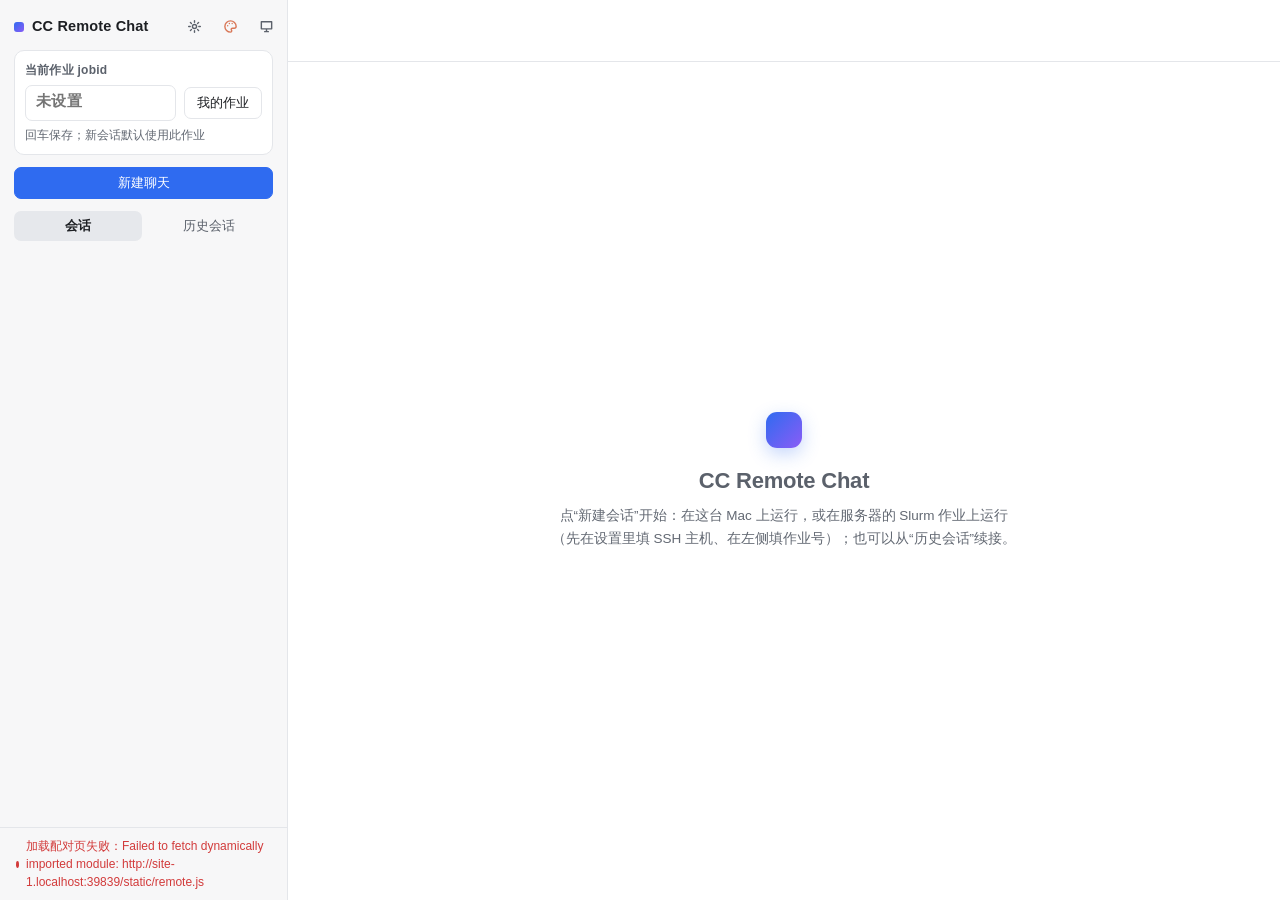
==== commit df6589a3: "CC Remote Chat 2.24" ====
--- a/static/index.html
+++ b/static/index.html
@@ -25,7 +25,7 @@
           </div>
           <div id="job-hint" class="field-hint">回车保存；新会话默认使用此作业</div>
         </div>
-        <button id="new-session-btn" class="btn primary block" type="button">新建会话</button>
+        <button id="new-session-btn" class="btn primary block" type="button" title="新建一个不放进项目的会话（显示在侧栏的「聊天」里；要放进项目，点「项目」旁的 + 或项目标题行的 +）">新建聊天</button>
       </div>
       <div class="tabs" role="tablist">
         <button class="tab active" type="button" data-tab="sessions" role="tab">会话</button>
@@ -61,7 +61,7 @@
           <div id="slash-pop" class="slash-pop" hidden role="listbox"></div>
           <div id="hint-bar" class="hint-bar" hidden aria-label="Claude Code 快捷键提示"></div>
           <div id="composer-box" class="composer-box">
-            <textarea id="input" name="message" aria-label="消息" rows="1" placeholder="给 Claude 发消息（Enter 发送 · Shift+Enter 换行 · / 命令）"></textarea>
+            <textarea id="input" name="message" aria-label="消息" rows="1" placeholder="给 Claude 发消息（Enter 发送 · Shift+Enter 换行 · / 命令 · @ 文件）"></textarea>
             <!-- 输入框底栏（SPEC §7）：左 = 模型/effort 胶囊、权限模式、Shift+Tab；右 = 统计（上下文圆环 · 花费 · tok/s）+ 中断/发送。固定一行、不换行 -->
             <div class="composer-bar">
               <div id="composer-ctl" class="composer-ctl"></div>
--- a/static/style.css
+++ b/static/style.css
@@ -36,6 +36,8 @@
  * ============================================================================ */
 
 :root {
+  --ctx-free: #eceef1;     /* /context 卡片用量条：空闲 / 自动压缩预留（斜纹） */
+  --ctx-buf: #9aa0a8;
   --bg: #ffffff;
   --bg-side: #f7f7f8;
   --bg-elev: #ffffff;
@@ -115,6 +117,8 @@
 
 /* 深色：深灰分层（#17–#38），正文浅灰白 ≈ 11.5:1 不刺眼；强调/状态色降饱和，均对 --bg/--bg-elev ≥ 4.5:1（WCAG AA） */
 :root[data-theme="dark"] {
+  --ctx-free: #34363b;
+  --ctx-buf: #6c717a;
   --bg: #1e1f22;
   --bg-side: #1a1b1e;
   --bg-elev: #26282c;
@@ -310,6 +314,69 @@
   border-radius: var(--radius-sm); color: var(--text); font: inherit; font-size: 13px; cursor: pointer; }
 .sess-menu .menu-item:hover, .sess-menu .menu-item:focus-visible { background: var(--bg-hover); outline: none; }
 .sess-menu .menu-item svg { color: var(--text-3); }
+
+/* ---------- 侧栏：项目与聊天（SPEC §15.2，static/projects.js；标题行参考 T3 Code 的 SidebarProjectFolderHeader） ----------
+   分区标题（项目 / 聊天）：小号弱化文字 + 「+」。项目标题行 28px：chevron、文件夹名（加粗、省略号）、本机 / 服务器、会话数、状态点；
+   「+」悬停 / 聚焦时出现（触屏常显）。折叠时把组内最要紧的状态画在标题行上（浅黄 = 待处理、浅红 = 新回复，同会话行的变量）；
+   当前会话在折叠的项目里 → 标题行是选中底色。组内会话行缩进、上下内边距小一点（:where 不加权重，手机端 mobile.css 的触屏尺寸照常生效） */
+.sess-menu .menu-label { min-width: 0; overflow: hidden; text-overflow: ellipsis; white-space: nowrap; }
+.popover.sess-menu { width: auto; min-width: 168px; max-width: 260px; }
+.side-sec { display: flex; align-items: center; gap: 6px; height: 26px; margin-top: 8px; padding: 0 2px 0 8px; font-size: 11.5px; font-weight: 600; color: var(--text-3); letter-spacing: .03em; border-radius: var(--radius-sm); }
+.side-list > .side-sec:first-child { margin-top: 0; }
+.side-sec-t { min-width: 0; overflow: hidden; text-overflow: ellipsis; white-space: nowrap; }
+.side-sec-n { font-weight: 500; font-variant-numeric: tabular-nums; }
+.side-sec-add { width: 22px; height: 22px; margin-left: auto; color: var(--text-3); }
+.side-sec-add .ic { width: 13px; height: 13px; }
+.side-hint { padding: 2px 8px 8px; font-size: 12px; color: var(--text-3); }
+.proj { position: relative; margin-top: 2px; border-radius: var(--radius-sm); }
+.proj-hd { position: relative; display: flex; align-items: center; border-radius: var(--radius-sm); }
+.proj-hd:hover { background: var(--bg-hover); }
+.proj-toggle { flex: 1 1 auto; min-width: 0; display: flex; align-items: center; gap: 6px; height: 28px; padding: 0 8px 0 4px; border: 0; border-radius: var(--radius-sm);
+  background: transparent; color: var(--text); font: inherit; font-size: 12.5px; text-align: left; cursor: pointer; }
+.proj-toggle:focus-visible { outline-offset: -2px; }
+.proj-chev { width: 12px; height: 12px; flex: none; color: var(--text-3); transition: transform .15s ease; }
+.proj-toggle[aria-expanded="false"] .proj-chev { transform: rotate(-90deg); }
+.proj-name { flex: 0 1 auto; min-width: 0; overflow: hidden; text-overflow: ellipsis; white-space: nowrap; font-weight: 650; }
+.proj-hd .loc-tag { flex: none; font-size: 10.5px; }
+.proj-hd .loc-tag .ic { width: 11px; height: 11px; }
+.loc-tag.srv { color: var(--accent); }
+.proj-count { flex: none; margin-left: auto; font-size: 11px; color: var(--text-3); font-variant-numeric: tabular-nums; }
+.proj-hd .proj-dot { margin: 0 1px; }   /* .dot 默认 margin-top: 6px 是给两行会话行对齐用的 */
+.proj-add { position: absolute; right: 3px; top: 3px; width: 22px; height: 22px; opacity: 0; color: var(--text-2); }
+.proj-add .ic { width: 13px; height: 13px; }
+.proj-hd:hover .proj-add, .proj-hd:focus-within .proj-add { opacity: 1; }
+.proj-hd:hover .proj-toggle, .proj-hd:focus-within .proj-toggle { padding-right: 30px; }
+.proj-hd.attn { background: var(--attn-bg); }
+.proj-hd.attn:hover { background: var(--attn-bg-hover); }
+.proj-hd.unread { background: var(--unread-bg); }
+.proj-hd.unread:hover { background: var(--unread-bg-hover); }
+.proj-hd.unread .proj-name { font-weight: 750; }
+.proj-hd.active { background: var(--bg-active); }
+.proj-hd.attn.active { background: var(--attn-bg-active); box-shadow: inset 3px 0 0 var(--warn); }
+.proj-hd.unread.active { background: var(--unread-bg-active); box-shadow: inset 3px 0 0 var(--err); }
+.proj-hd:hover .proj-count, .proj-hd.attn .proj-count, .proj-hd.unread .proj-count, .proj-hd.active .proj-count { color: var(--text-2); }
+/* 浅黄 / 浅红 / 选中底上绿色、蓝色的位置标签对比度不够（浅色下 2.6–2.9）：改用次要文字色，图标仍区分本机 / 服务器 */
+.proj-hd.attn .loc-tag, .proj-hd.unread .loc-tag, .proj-hd.active .loc-tag { color: var(--text-2); }
+.proj-body { padding-bottom: 2px; }
+:where(.proj-body) .sess { padding: 7px 8px 7px 14px; }
+.chat-body { padding-bottom: 2px; }
+/* 拖动：项目整组变淡、插入线画在整组的上 / 下边；拖到别的组（或拖项目到聊天区）= 虚线框 +「不能放这里」 */
+.proj.dragging { opacity: .45; }
+.proj.drop-before::before, .proj.drop-after::after { content: ''; position: absolute; left: 4px; right: 4px; height: 2px; border-radius: 1px; background: var(--accent); pointer-events: none; z-index: 1; }
+.proj.drop-before::before { top: -2px; }
+.proj.drop-after::after { bottom: -1px; }
+.deny-tip { display: none; flex: none; margin-left: auto; font-size: 11px; font-weight: 600; color: var(--err); white-space: nowrap; }
+.drop-deny { outline: 1px dashed var(--err); outline-offset: -1px; border-radius: var(--radius-sm); }
+.drop-deny > .proj-hd .deny-tip, .drop-deny > .side-sec .deny-tip { display: inline; }
+.drop-deny > .proj-hd .proj-count, .drop-deny > .proj-hd .loc-tag, .drop-deny > .proj-hd .proj-dot, .drop-deny > .side-sec .side-sec-n { display: none; }
+@media (pointer: coarse) {
+  .proj-add { opacity: 1; top: 5px; width: 28px; height: 28px; }
+  .proj-toggle { height: 38px; padding-right: 36px; }
+  .proj-hd:hover .proj-toggle, .proj-hd:focus-within .proj-toggle { padding-right: 36px; }
+  .side-sec { height: 32px; }
+  .side-sec-add { width: 30px; height: 30px; }
+}
+@media (prefers-reduced-motion: reduce) { .proj-chev { transition: none; } }
 .hist-ic { margin-top: 3px; color: var(--text-3); }
 .history-tools { display: flex; gap: 6px; padding: 0 2px 8px; }
 .history-tools .input { flex: 1; height: 30px; font-size: 12.5px; }
@@ -437,6 +504,9 @@
 .user-text { white-space: pre-wrap; overflow-wrap: anywhere; }
 .user-imgs { display: flex; flex-wrap: wrap; gap: 6px; margin-bottom: 6px; justify-content: flex-end; }
 .user-imgs img { max-width: 220px; max-height: 160px; border-radius: 8px; border: 1px solid var(--border); object-fit: cover; }
+/* 回复进行中发出、被 Claude 在这一轮中途读到的消息（render.js onQueuedPrompt）：气泡顶部一行小标注 */
+.user-tag { display: flex; align-items: center; justify-content: flex-end; gap: 4px; margin: -2px 0 3px; font-size: 11.5px; line-height: 1.4; color: var(--text-3); }
+.user-tag .ic { width: 12px; height: 12px; flex: none; }
 
 /* 助手 markdown */
 .md { font-size: 14.5px; line-height: 1.72; overflow-wrap: anywhere; }
@@ -482,13 +552,14 @@
 .k-text.streaming > :last-child::after { content: ""; display: inline-block; width: 7px; height: 1.05em; margin-left: 2px; vertical-align: -2px; background: var(--accent); border-radius: 1px; animation: pulse 1s infinite; }
 .k-text.streaming:empty::after { content: ""; display: inline-block; width: 7px; height: 1.05em; background: var(--accent); animation: pulse 1s infinite; }
 
-/* 消息元信息（时间 + 复制，render.js msgMeta）：悬停/键盘聚焦时才显示（参考 T3 Code），不占布局高度 */
-.msg-meta { display: flex; align-items: center; gap: 2px; font-size: 11.5px; line-height: 1; color: var(--text-3); font-variant-numeric: tabular-nums; white-space: nowrap;
-  opacity: 0; transition: opacity .15s ease; }
-.k-user:hover > .msg-meta, .k-text:hover > .msg-meta, .msg-meta:focus-within { opacity: 1; }
-@media (hover: none) { .msg-meta { opacity: 1; } }
+/* 消息元信息（时间 + 复制，render.js msgMeta；参考 T3 Code），不占布局高度。
+   时间一直显示（用户要求，2026-11-28）；复制按钮悬停/键盘聚焦时才出现（用 opacity，位置照占，时间不会跳） */
+.msg-meta { display: flex; align-items: center; gap: 2px; font-size: 11.5px; line-height: 1; color: var(--text-3); font-variant-numeric: tabular-nums; white-space: nowrap; }
 .mm-time { padding: 0 4px; }
-.mm-btn { display: inline-flex; align-items: center; justify-content: center; width: 22px; height: 22px; padding: 0; border: 0; border-radius: 6px; background: transparent; color: var(--text-3); transition: background .12s, color .12s; }
+.mm-btn { display: inline-flex; align-items: center; justify-content: center; width: 22px; height: 22px; padding: 0; border: 0; border-radius: 6px; background: transparent; color: var(--text-3);
+  opacity: 0; transition: background .12s, color .12s, opacity .15s ease; }
+.k-user:hover > .msg-meta .mm-btn, .k-text:hover > .msg-meta .mm-btn, .msg-meta:focus-within .mm-btn { opacity: 1; }
+@media (hover: none) { .mm-btn { opacity: 1; } }
 .mm-btn:hover { background: var(--bg-hover); color: var(--text); }
 .mm-btn.ok { color: var(--ok); }
 .mm-btn .ic { width: 13px; height: 13px; }
@@ -499,7 +570,7 @@
 .k-text { position: relative; }
 .mm-text { position: absolute; top: 100%; left: -5px; margin-top: 2px; display: none; }
 :root[data-colorful="on"] .mm-text { left: 4px; }
-.msg-list > .k-text:is(:has(+ .k-user), :has(+ .k-turnsum), :last-child) > .mm-text { display: flex; }
+.msg-list > .k-text:is(:has(+ .k-user:not(.mid-turn)), :has(+ .k-turnsum), :last-child) > .mm-text { display: flex; }
 .chat-col:has(.dialog-slot > *, .item.draft:not([hidden])) .msg-list > .k-text:last-child > .mm-text { display: none; }
 .md > :has(+ .msg-meta:last-child) { margin-bottom: 0; }   /* 元信息是最后一个子元素：真正的最后一块照常清掉下外边距 */
 .k-text + .k-turnsum { margin-top: 26px; }                 /* 给上一段的元信息留出位置 */
@@ -631,6 +702,75 @@
 .send-btn .ic { stroke-width: 2; }
 .composer-banner { display: flex; align-items: center; gap: 10px; margin-bottom: 8px; padding: 7px 12px; border-radius: var(--radius-sm); background: var(--bg-subtle); color: var(--text-2); font-size: 12.5px; }
 .composer-banner .btn { margin-left: auto; }
+/* claude 输入框里的图片（static/attach.js 的 ImageTray，SPEC §7）：输入框顶部一行，56px 小缩略图（点了用灯箱放大）+
+   右上角 ×（只删这一张）+ 左下角 #N + 说明 + 清除；只用现有颜色变量，浅色 / 深色同一套写法 */
+.img-tray { display: flex; align-items: center; gap: 10px; padding: 2px 2px 8px; margin-bottom: 4px; border-bottom: 1px dashed var(--border); min-width: 0; }
+.img-chips { display: flex; gap: 8px; flex: 0 1 auto; min-width: 0; overflow-x: auto; scrollbar-width: none; padding: 3px; margin: -3px; }
+.img-chips::-webkit-scrollbar { display: none; }
+.img-chip { position: relative; flex: none; width: 56px; height: 56px; border-radius: 10px; border: 1px solid var(--border-strong);
+  background: var(--img-ph-bg); color: var(--text-2); font-size: 12px; transition: opacity .15s; }
+.img-chip.removing { opacity: .45; }
+.img-thumb { display: block; width: 100%; height: 100%; padding: 0; margin: 0; border: 0; border-radius: 9px; background: transparent; overflow: hidden; color: inherit; }
+button.img-thumb { cursor: zoom-in; }
+.img-thumb img { display: block; width: 100%; height: 100%; object-fit: cover; }
+.img-chip-ph { width: 100%; height: 100%; background: var(--accent-soft); color: var(--accent); display: flex; align-items: center; justify-content: center; }
+.img-chip-ph .ic { width: 20px; height: 20px; }
+.img-chip-n { position: absolute; left: 4px; bottom: 4px; height: 16px; padding: 0 5px; border-radius: 8px; line-height: 16px; font-size: 10.5px;
+  background: rgba(0, 0, 0, .66); color: #fff; pointer-events: none; font-variant-numeric: tabular-nums; }
+.img-x { position: absolute; top: 3px; right: 3px; width: 20px; height: 20px; padding: 0; border: 0; border-radius: 50%; display: inline-flex;
+  align-items: center; justify-content: center; background: rgba(0, 0, 0, .66); color: #fff; cursor: pointer; }
+.img-x .ic { width: 12px; height: 12px; stroke-width: 2.2; }
+.img-x:hover { background: rgba(0, 0, 0, .85); }
+.img-thumb:focus-visible, .img-x:focus-visible { outline: none; box-shadow: var(--focus-ring), 0 0 0 1px var(--accent); }
+.img-chip:hover { border-color: var(--accent); }
+.img-note { display: inline-flex; align-items: center; gap: 6px; font-size: 12px; color: var(--text-3); min-width: 0; flex: 1 1 auto; overflow: hidden; text-overflow: ellipsis; white-space: nowrap; }
+.img-tray.warn .img-note { color: var(--warn); }
+.img-clear { flex: none; height: 24px; padding: 0 9px; border-radius: 7px; border: 1px solid transparent; background: transparent; color: var(--text-2); font-size: 12px; cursor: pointer; }
+.img-clear:hover { background: var(--bg-hover); border-color: var(--border); color: var(--text); }
+.img-clear:focus-visible { outline: none; box-shadow: var(--focus-ring); }
+/* 拖动文件经过窗口时的覆盖层（DropOverlay）：盖住会话头、聊天区与输入框，不接收指针 */
+.drop-overlay { position: absolute; inset: 8px; z-index: 30; pointer-events: none; display: flex; align-items: center; justify-content: center;
+  border: 2px dashed color-mix(in srgb, var(--accent) 70%, transparent); border-radius: 14px; background: color-mix(in srgb, var(--bg) 82%, transparent); }
+.drop-overlay.bad { border-color: color-mix(in srgb, var(--warn) 70%, transparent); }
+.drop-card { display: flex; flex-direction: column; align-items: center; gap: 6px; max-width: 420px; padding: 18px 22px; border-radius: var(--radius);
+  background: var(--bg-elev); border: 1px solid var(--border); box-shadow: var(--shadow-lg); text-align: center; }
+.drop-card .ic { width: 26px; height: 26px; color: var(--accent); }
+.drop-overlay.bad .drop-card .ic { color: var(--warn); }
+.drop-title { font-size: 14.5px; font-weight: 600; color: var(--text); }
+.drop-sub { font-size: 12.5px; color: var(--text-2); line-height: 1.5; }
+/* 重启 / 续接进度（static/opprogress.js）：输入框上方，替换"在新作业上续接"等提示条；文字一律 --text（对比度），状态色只用在图标/左边框 */
+.op-banner { margin-bottom: 8px; padding: 8px 12px; border-radius: var(--radius-sm); border: 1px solid var(--border); border-left: 3px solid var(--accent);
+  background: var(--accent-soft); color: var(--text); font-size: 12.5px; }
+.op-banner.is-done { border-left-color: var(--ok); background: var(--ok-soft); }
+.op-banner.is-failed { border-left-color: var(--err); background: var(--err-soft); }
+.op-banner.is-trust, .op-banner.is-stalled { border-left-color: var(--warn); background: var(--warn-soft); }
+.op-head { display: flex; align-items: center; gap: 8px; flex-wrap: wrap; min-height: 24px; }
+.op-head > .ic { width: 14px; height: 14px; flex: none; stroke-width: 2; }
+.op-banner.is-done .op-head > .ic, .op-banner.is-trust .op-head > .ic { color: var(--ok); }
+.op-banner.is-failed .op-head > .ic { color: var(--err); }
+.op-banner.is-stalled .op-head > .ic { color: var(--warn); }
+.op-title { font-weight: 600; }
+.op-text { min-width: 0; overflow-wrap: anywhere; }
+.op-step, .op-time { color: var(--text-2); font-variant-numeric: tabular-nums; white-space: nowrap; }
+.op-acts { display: inline-flex; gap: 6px; margin-left: auto; }
+.op-error { margin: 6px 0 0 22px; font-weight: 600; overflow-wrap: anywhere; }
+.op-detail { margin: 4px 0 0 22px; color: var(--text); overflow-wrap: anywhere; }
+.op-slow { display: flex; align-items: center; gap: 6px; margin: 4px 0 0 22px; color: var(--text); }
+.op-slow .ic { width: 13px; height: 13px; color: var(--warn); flex: none; }
+.op-steps { list-style: none; margin: 6px 0 0 22px; padding: 0; display: flex; flex-direction: column; gap: 3px; }
+.op-steps li { display: flex; align-items: center; gap: 7px; color: var(--text-2); }
+.op-steps li.op-s-cur, .op-steps li.op-s-fail { color: var(--text); font-weight: 600; }
+.op-steps li.op-s-done { color: var(--text-2); }
+.op-s-ic { width: 12px; height: 12px; flex: none; stroke-width: 2.2; }
+.op-s-done .op-s-ic { color: var(--ok); }
+.op-s-fail .op-s-ic { color: var(--err); }
+.op-s-cur .op-s-ic { color: var(--warn); }
+.op-s-dot { width: 12px; height: 12px; flex: none; display: inline-flex; align-items: center; justify-content: center; }
+.op-s-dot::before { content: ''; width: 5px; height: 5px; border-radius: 50%; background: var(--border-strong); }
+.op-s-label { min-width: 0; overflow-wrap: anywhere; }
+.op-s-took { color: var(--text-2); font-weight: 400; font-variant-numeric: tabular-nums; white-space: nowrap; }
+.op-steps .spin { width: 12px; height: 12px; }
+.btn .spin { width: 11px; height: 11px; margin-right: 2px; }
 /* CLI 快捷键提示条（输入框上方）：排队中的消息 + 「转到后台运行」「立即发送排队消息」 */
 .hint-bar { display: flex; flex-direction: column; gap: 6px; margin-bottom: 8px; padding: 8px 10px; border-radius: var(--radius-sm);
   background: var(--bg-subtle); border: 1px solid var(--border); font-size: 12.5px; color: var(--text-2); }
@@ -657,7 +797,6 @@
 .slash-pop { position: absolute; bottom: calc(100% + 6px); left: 8px; width: min(360px, 90%); max-height: 300px; overflow-y: auto; background: var(--bg-elev); border: 1px solid var(--border); border-radius: var(--radius); box-shadow: var(--shadow-lg); padding: 4px; z-index: 20; }
 .slash-item { display: block; width: 100%; text-align: left; border: 0; background: transparent; padding: 6px 10px; border-radius: 6px; font-family: var(--mono); font-size: 12.5px; }
 .slash-item.active, .slash-item:hover { background: var(--accent-soft); color: var(--accent); }
-.drop-overlay { position: absolute; inset: 10px; border: 2px dashed var(--accent); border-radius: 16px; background: color-mix(in srgb, var(--bg) 80%, transparent); display: flex; align-items: center; justify-content: center; font-size: 16px; color: var(--accent); z-index: 30; pointer-events: none; }
 
 /* 弹出层 / 对话框 / toast */
 .popover { position: fixed; z-index: 100; width: 370px; max-height: 60vh; overflow: auto; background: var(--bg-elev); border: 1px solid var(--border); border-radius: var(--radius); box-shadow: var(--shadow-lg); }
@@ -674,6 +813,11 @@
 dialog.modal { border: 1px solid var(--border); border-radius: 14px; padding: 0; background: var(--bg-elev); color: var(--text); box-shadow: var(--shadow-lg); width: min(520px, calc(100vw - 32px)); max-height: calc(100vh - 48px); }
 dialog.modal.wide { width: min(680px, calc(100vw - 32px)); }
 dialog.modal::backdrop { background: var(--backdrop, rgba(10, 12, 16, .42)); } /* 旧浏览器的 ::backdrop 不继承变量，留兜底 */
+/* 嵌套在另一个对话框里的对话框（非模态 show()，见 dialogs.js modal()）：固定在视口中央，大阴影充当遮罩 */
+dialog.modal.nested { position: fixed; inset: 0; margin: auto; height: -webkit-fit-content; height: fit-content; z-index: 10;
+  box-shadow: var(--shadow-lg), 0 0 0 100vmax var(--backdrop, rgba(10, 12, 16, .42)); }
+/* API key 输入框：普通文本框 + 圆点遮挡（不用 type=password，避免 WebKit/密码管理器的自动填充接管） */
+.input.secret { -webkit-text-security: disc; }
 .modal-form { display: flex; flex-direction: column; max-height: calc(100vh - 50px); }
 .modal-head { display: flex; align-items: center; justify-content: space-between; padding: 14px 16px 6px 20px; }
 .modal-head h2 { font-size: 15.5px; margin: 0; font-weight: 650; }
@@ -766,6 +910,56 @@
 .k-cmd .cmd-out.solo { margin-left: 0; }
 .k-cmd .cmd-mark { flex: none; color: var(--text-3); }
 .k-cmd.err .cmd-out { color: var(--err); }
+/* 带 ANSI 颜色的命令输出 / /context 卡片（static/ctxcard.js）：不换行折字，宽了横向滚动 */
+.k-cmd .cmd-out.rich { white-space: normal; }
+.k-cmd .cmd-out.rich > :last-child { flex: 1; min-width: 0; }
+.ansi-pre { white-space: pre; overflow-wrap: normal; overflow: auto; color: var(--text); max-height: 420px; }
+.ansi-pre .ansi-b { font-weight: 600; }
+.ansi-pre .ansi-dim, .ansi-pre .ansi-grey { color: var(--text-3); }
+/* 方块网格字符（⛁ ⛀ ⛶ ⛝）在等宽字体里常常回退到更宽的符号字体：固定 1ch 宽、居中，保证网格与右列对齐 */
+.ansi-pre .ansi-g { display: inline-flex; justify-content: center; width: 1ch; overflow: visible; }
+/* 卡片本身紧凑；展开原文时放宽（CLI 的右列在第 40 多列之后，窄了要横向滚动） */
+.ctx-card:has(> .ctx-raw[open]) { max-width: none; }
+.ctx-card { max-width: 560px; padding: 10px 12px 8px; border: 1px solid var(--border); border-radius: var(--radius-sm); background: var(--bg-elev); color: var(--text); font-size: 12.5px; line-height: 1.5; }
+.ctx-head { display: flex; align-items: baseline; flex-wrap: wrap; gap: 4px 8px; }
+.ctx-title { font-weight: 600; }
+.ctx-model { color: var(--text-2); }
+.ctx-model-id { color: var(--text-3); font-size: 11.5px; }
+.ctx-total { display: flex; align-items: baseline; gap: 8px; margin-top: 2px; font-variant-numeric: tabular-nums; }
+.ctx-total-num { font-family: var(--mono); font-size: 12px; }
+.ctx-total-pct { color: var(--text-2); }
+.ctx-bar { display: flex; height: 8px; margin: 8px 0 6px; border-radius: 4px; overflow: hidden; background: var(--ctx-free); }
+.ctx-seg { flex: none; min-width: 2px; height: 100%; }
+.ctx-seg + .ctx-seg { box-shadow: inset 1px 0 0 var(--bg-elev); }
+.ctx-free { flex: 1 1 auto; min-width: 0; }
+.ctx-buf { background: repeating-linear-gradient(135deg, var(--ctx-buf) 0 2px, transparent 2px 4px); box-shadow: inset 1px 0 0 var(--bg-elev); }
+.ctx-cats { list-style: none; margin: 0; padding: 0; display: grid; grid-template-columns: max-content max-content max-content; column-gap: 12px; font-variant-numeric: tabular-nums; }
+.ctx-cat { display: contents; }
+.ctx-cat > * { padding: 1px 0; }
+.ctx-cat-name { display: flex; align-items: center; gap: 7px; }
+.ctx-cat-tok { text-align: right; font-family: var(--mono); font-size: 11.5px; }
+.ctx-cat-pct { text-align: right; color: var(--text-3); }
+.ctx-cat.free .ctx-cat-name, .ctx-cat.buffer .ctx-cat-name { color: var(--text-2); }
+.ctx-dot { flex: none; width: 8px; height: 8px; border-radius: 2px; background: var(--text-3); }
+.ctx-dot.free { background: var(--ctx-free); box-shadow: inset 0 0 0 1px var(--border-strong); }
+.ctx-dot.buffer { background: repeating-linear-gradient(135deg, var(--ctx-buf) 0 2px, transparent 2px 4px); box-shadow: inset 0 0 0 1px var(--border-strong); }
+.ctx-meta { display: flex; gap: 8px; margin-top: 6px; color: var(--text-2); }
+.ctx-meta-k { color: var(--text-3); }
+.ctx-secs { margin-top: 6px; padding-top: 6px; border-top: 1px solid var(--border); display: flex; flex-direction: column; gap: 2px; }
+.ctx-sec { color: var(--text-2); }
+.ctx-sec, .ctx-sec > summary { display: flex; align-items: baseline; flex-wrap: wrap; gap: 0 8px; }
+details.ctx-sec { display: block; }
+.ctx-sec > summary { cursor: pointer; list-style-position: outside; }
+.ctx-sec-title { color: var(--text); }
+.ctx-sec-note { color: var(--text-3); font-size: 11.5px; }
+.ctx-sec-val { margin-left: auto; font-variant-numeric: tabular-nums; }
+.ctx-sec-body { padding: 2px 0 4px 14px; }
+.ctx-sec-group { color: var(--text-3); margin-top: 2px; }
+.ctx-sec-item { font-family: var(--mono); font-size: 11.5px; overflow-wrap: anywhere; }
+.ctx-raw { margin-top: 6px; }
+.ctx-raw > summary { cursor: pointer; color: var(--text-3); width: max-content; }
+.ctx-raw > summary:hover { color: var(--text); }
+.ctx-raw .ansi-pre { margin-top: 6px; }
 .k-text.api-error { color: var(--err); }
 
 /* 实时草稿（逐字回显） */
@@ -1000,6 +1194,11 @@
 .apikey-name { font-weight: 600; color: var(--text); overflow: hidden; text-overflow: ellipsis; white-space: nowrap; }
 .apikey-mask { font-family: var(--mono); font-size: 11.5px; color: var(--text-2); }
 .apikey-base { overflow: hidden; text-overflow: ellipsis; white-space: nowrap; max-width: 280px; }
+.apikey-base.inherited { font-style: italic; }
+.apikey-setbase { padding: 0; font-size: 11.5px; white-space: nowrap; flex: none; }
+.apikey-add { gap: 10px; }
+.apikey-add > .field { gap: 4px; }
+.field-sub { font-size: 12px; color: var(--text-3); }
 .apikey-usage { color: var(--text-2); white-space: nowrap; }
 .apikey-usage.err { color: var(--err); }
 
@@ -1405,6 +1604,11 @@
 .cb-capsule .cb-model .cb-label { max-width: 160px; }
 .cb-capsule .cb-effort { border-radius: 3px 8px 8px 3px; padding-left: 7px; color: var(--text-3); }
 .cb-capsule .cb-effort:hover:not(:disabled) { color: var(--text); }
+.cb-capsule .cb-effort.is-locked { color: var(--warn); }
+.cb-capsule .cb-effort .cb-lock { width: 12px; height: 12px; flex: none; }
+.effort-lock-note { display: flex; gap: 6px; align-items: flex-start; padding: 8px 10px; border-radius: 8px; font-size: 12.5px; line-height: 1.5; }
+.effort-lock-note > svg { flex: none; margin-top: 3px; }
+.save-why[hidden] { display: none; }
 .cb-div { flex: none; width: 1px; height: 14px; background: var(--border-strong); }
 .cb-capsule:has(.cb-btn:hover:not(:disabled)) .cb-div { opacity: 0; }   /* 悬停的一半填充时隐去分隔线 */
 .cb-capsule.is-disabled .cb-div { opacity: .64; }
@@ -1452,3 +1656,209 @@
 .upd-notes pre { margin: 0 0 4px; max-height: 180px; overflow: auto; white-space: pre-wrap; font: inherit; color: var(--text-2); }
 .upd-notes a { color: var(--accent); }
 @media (prefers-reduced-motion: reduce) { .upd-bar > span { transition: none; } }
+/* 设置弹窗「更新」一节里的状态框（与提示条同一个渲染函数 UpdateBox） */
+.upd-set-box { margin: 8px 0 4px; padding: 8px 10px; border: 1px solid var(--border); border-radius: var(--radius-sm); background: var(--accent-soft); color: var(--text); font-size: 13px; }
+.upd-set-box.is-ok { background: var(--ok-soft); }
+.upd-set-box.is-warn { background: var(--warn-soft); }
+.upd-set-box.is-error { background: var(--err-soft); }
+.upd-set-box .upd-row > .ic { color: var(--accent); }
+.upd-set-box.is-ok .upd-row > .ic { color: var(--ok); }
+.upd-set-box.is-warn .upd-row > .ic { color: var(--warn); }
+.upd-set-box.is-error .upd-row > .ic { color: var(--err); }
+.upd-set-box .upd-notes { margin-left: 22px; }
+.upd-set-box .upd-text { flex: 1 1 220px; }
+/* ==== 设置弹窗：系统通知与防休眠（static/sysnotify.js、static/keepawake.js，SPEC §12.1 / §12.2） ====
+   状态行 / 提示文字用 --text-2（小字对比度 ≥ 4.5），颜色只放在前面的小圆点上：绿 = 正在阻止睡眠，琥珀 = 需要去系统设置处理 */
+.ka-status, .sysn-hint { display: flex; align-items: baseline; gap: 7px; color: var(--text-2); font-size: 12px; min-height: 16px; }
+.ka-status::before, .sysn-hint.warn::before { content: ""; flex: none; width: 7px; height: 7px; border-radius: 50%; background: var(--text-3); transform: translateY(-1px); }
+.ka-status.ok { color: var(--text-2); }
+.ka-status.ok::before { background: var(--ok); box-shadow: 0 0 0 3px var(--ok-soft); }
+.sysn-hint.warn { color: var(--text-2); }
+.sysn-hint.warn::before { background: var(--warn); box-shadow: 0 0 0 3px var(--warn-soft); }
+/* ---------- 服务器会话的文件预览与下载（static/srvfiles.js、textdecode.js，SPEC §10.10） ---------- */
+.fchip.remote.srv { color: color-mix(in srgb, var(--accent) 80%, var(--text)); border-color: color-mix(in srgb, var(--accent) 24%, var(--border)); }
+.fchip.code.remote.srv { text-decoration: underline dotted; text-decoration-color: color-mix(in srgb, var(--accent) 50%, transparent); text-underline-offset: 2px; }
+.fchip.remote.srv:hover { border-color: color-mix(in srgb, var(--accent) 45%, var(--border)); }
+.pv-srv-tag { display: inline-flex; align-items: center; gap: 3px; flex: none; height: 18px; padding: 0 7px 0 5px; border-radius: 9px; background: var(--accent-soft); color: var(--text); font-size: 11px; white-space: nowrap; }
+.pv-srv-tag .ic { width: 11px; height: 11px; color: var(--accent); }
+.pv-enc { flex: none; height: 18px; line-height: 16px; padding: 0 6px; border: 1px solid color-mix(in srgb, var(--warn) 45%, var(--border)); border-radius: 4px; background: var(--warn-soft); color: var(--text); font-family: var(--mono); font-size: 10.5px; white-space: nowrap; cursor: help; }
+.pv-enc.lossy { border-color: color-mix(in srgb, var(--err) 45%, var(--border)); background: var(--err-soft); }
+.pv-srv-loading > div:not(.muted) { color: var(--text); }
+.pv-srv-err > .ic { color: var(--warn); }
+.pv-srv-big > .ic { color: var(--text-3); }
+.pv-err-msg { max-width: 440px; color: var(--text); overflow-wrap: anywhere; }
+.pv-err-acts { display: flex; flex-wrap: wrap; justify-content: center; gap: 6px; margin-top: 2px; }
+.pv-empty .pv-srv-btn > .ic { width: 14px; height: 14px; color: inherit; }
+
+/* ====================== 输入框：/ 命令与 @ 文件补全（complete.js）· 置顶任务清单（todopin.js） ====================== */
+:root { --cmp-proj-fg: #17723f; --cmp-user-fg: #2556c4; }            /* 来源标签 / 高亮项文字：对各自的浅底 ≥ 4.5:1 */
+:root[data-theme="dark"] { --cmp-proj-fg: #7fcda1; --cmp-user-fg: #a3bdf0; }
+.slash-pop { width: min(640px, calc(100% - 16px)); max-height: min(380px, 52vh); padding: 0; display: flex; flex-direction: column; overflow: hidden; }
+.cmp-head { flex: none; display: flex; align-items: center; gap: 8px; min-height: 30px; padding: 4px 6px 4px 12px; border-bottom: 1px solid var(--border); font-size: 12px; color: var(--text-3); }
+.cmp-title { font-weight: 600; color: var(--text); }
+.cmp-meta { min-width: 0; overflow: hidden; text-overflow: ellipsis; white-space: nowrap; }
+.cmp-refresh { flex: none; width: 24px; height: 24px; display: inline-flex; align-items: center; justify-content: center; border: 0; border-radius: 6px; background: transparent; color: var(--text-3); padding: 0; cursor: pointer; }
+.cmp-refresh:hover { background: var(--bg-hover); color: var(--text); }
+.cmp-refresh .ic { width: 13px; height: 13px; }
+.cmp-status { flex: none; display: flex; align-items: center; gap: 6px; padding: 6px 12px; font-size: 12px; color: var(--text-2); border-bottom: 1px solid var(--border); }
+.cmp-status.err { color: var(--err); background: var(--err-soft); }
+.cmp-list { flex: 1 1 auto; min-height: 0; overflow-y: auto; padding: 4px; overscroll-behavior: contain; }
+.cmp-row { display: flex; align-items: baseline; gap: 8px; min-width: 0; padding: 5px 8px; border-radius: 6px; cursor: pointer; font-size: 12.5px; color: var(--text); }
+.cmp-row:hover { background: var(--bg-hover); }
+.cmp-row.active { background: var(--accent-soft); box-shadow: inset 2px 0 0 var(--accent); }
+.cmp-name { flex: none; font-family: var(--mono); font-weight: 600; color: var(--text); max-width: 46%; overflow: hidden; text-overflow: ellipsis; white-space: nowrap; }
+.cmp-row.active .cmp-name { color: var(--cmp-user-fg); }
+.cmp-alias, .cmp-hint { flex: none; font-family: var(--mono); font-size: 11.5px; color: var(--text-3); white-space: nowrap; max-width: 22%; overflow: hidden; text-overflow: ellipsis; }
+.cmp-desc { flex: 1 1 auto; min-width: 0; overflow: hidden; text-overflow: ellipsis; white-space: nowrap; color: var(--text-2); }
+.cmp-src { flex: none; align-self: center; font-size: 10.5px; line-height: 16px; padding: 0 6px; border-radius: 4px; background: var(--bg-subtle); color: var(--text-3); border: 1px solid var(--border); white-space: nowrap; max-width: 30%; overflow: hidden; text-overflow: ellipsis; }
+.cmp-cmd.src-project .cmp-src { background: var(--ok-soft); color: var(--cmp-proj-fg); border-color: color-mix(in srgb, var(--ok) 30%, transparent); }
+.cmp-cmd.src-user .cmp-src { background: var(--accent-soft); color: var(--cmp-user-fg); border-color: color-mix(in srgb, var(--accent) 30%, transparent); }
+.cmp-cmd.src-plugin .cmp-src { background: var(--api-chip-bg); color: var(--api-chip-fg); border-color: var(--api-chip-border); }
+.cmp-file { align-items: center; }
+.cmp-ic { width: 14px; height: 14px; color: var(--text-3); }
+.cmp-file.is-dir .cmp-ic { color: var(--accent); }
+.cmp-path { min-width: 0; overflow: hidden; text-overflow: ellipsis; white-space: nowrap; font-family: var(--mono); font-size: 12.5px; direction: ltr; }
+.cmp-dirpart { color: var(--text-3); }
+.cmp-base { color: var(--text); font-weight: 600; }
+.cmp-row.active .cmp-base { color: var(--cmp-user-fg); }
+.cmp-empty { padding: 10px 12px; font-size: 12.5px; color: var(--text-3); }
+.cmp-foot { flex: none; padding: 4px 12px; border-top: 1px solid var(--border); font-size: 11px; color: var(--text-3); background: var(--bg-subtle); }
+@media (pointer: coarse) { .cmp-foot { display: none; } .cmp-row { padding: 8px; } }
+
+.todo-pin { margin-bottom: 8px; border: 1px solid var(--border); border-radius: var(--radius-sm); background: var(--bg-elev); box-shadow: var(--shadow); font-size: 12.5px; overflow: hidden; }
+.todo-pin-head { display: flex; align-items: center; gap: 8px; width: 100%; min-width: 0; padding: 6px 10px; border: 0; background: transparent; color: var(--text-2); font: inherit; text-align: left; cursor: pointer; }
+.todo-pin-head:hover { background: var(--bg-hover); }
+.todo-pin-chev { width: 13px; height: 13px; color: var(--text-3); }
+.todo-pin-title { flex: none; font-weight: 600; color: var(--text); }
+.todo-pin.all-done .todo-pin-title { color: var(--ok); }
+.todo-pin-count { flex: none; font-variant-numeric: tabular-nums; font-family: var(--mono); font-size: 11.5px; color: var(--text-2); }
+.todo-pin-bar { flex: 0 0 72px; height: 4px; border-radius: 2px; background: var(--border); overflow: hidden; }
+.todo-pin-fill { display: block; height: 100%; background: var(--accent); transition: width .3s; }
+.todo-pin.all-done .todo-pin-fill { background: var(--ok); }
+.todo-pin-cur { min-width: 0; overflow: hidden; text-overflow: ellipsis; white-space: nowrap; color: var(--accent); font-weight: 600; }
+.todo-pin-list { list-style: none; margin: 0; padding: 2px 10px 8px 12px; display: flex; flex-direction: column; gap: 3px; max-height: min(30vh, 220px); overflow-y: auto; border-top: 1px solid var(--border); padding-top: 6px; }
+.todo-pin-item { display: flex; align-items: flex-start; gap: 8px; line-height: 1.45; padding: 1px 6px; border-radius: 5px; color: var(--text-2); }
+.todo-pin-item.st-in_progress { background: var(--accent-soft); color: var(--text); font-weight: 600; }
+.todo-pin-item.st-completed .todo-pin-text { color: var(--text-3); text-decoration: line-through; }
+.todo-pin-dot { width: 10px; height: 10px; border-radius: 50%; border: 1.5px solid var(--border-strong); flex: none; margin-top: 4px; }
+.todo-pin-item.st-in_progress .todo-pin-dot { border-color: var(--accent); background: var(--accent); box-shadow: 0 0 0 3px var(--accent-soft); }
+.todo-pin-ic { width: 13px; height: 13px; color: var(--ok); margin-top: 2px; }
+.todo-pin-text { min-width: 0; overflow-wrap: anywhere; }
+@media (prefers-reduced-motion: reduce) { .todo-pin-fill { transition: none; } }
+
+/* ============================================================================
+ * 时间线工具（feat/timeline，2026-11-28；SPEC §7「会话内查找」「工具调用显示档位」「引用回复」「表格复制」「聊天宽度」）
+ *   static/finder.js（⌘F 查找栏 + 高亮）、static/toolview.js（工具调用显示档位）、static/quote.js（引用条 / 引用按钮 / 气泡里的引用卡片）、
+ *   static/mdtable.js（表格复制）、static/chatwidth.js（聊天宽度）
+ * 颜色变量（浅色 / 深色各一套）：
+ *   --find-bg（所有命中的底色，文字仍是正文色）、--find-active-bg / --find-active-fg（当前那一处）、--find-flash（界面上找不到对应文字时整条闪一下）
+ *   --quote-bar-bg / --quote-card-bg / --quote-card-border（引用条 / 用户气泡里的引用卡片）
+ * ============================================================================ */
+:root {
+  --find-bg: rgba(255, 199, 0, .38);
+  --find-active-bg: #ff9f1a;
+  --find-active-fg: #1d1f23;
+  --find-flash: rgba(255, 159, 26, .22);
+  --quote-bar-bg: var(--bg-subtle);
+  --quote-card-bg: rgba(16, 24, 40, .045);
+  --quote-card-border: var(--border-strong);
+}
+:root[data-theme="dark"] {
+  --find-bg: rgba(255, 199, 0, .26);
+  --find-active-bg: #f0a030;
+  --find-active-fg: #17181a;
+  --find-flash: rgba(240, 160, 48, .20);
+  --quote-bar-bg: var(--bg-subtle);
+  --quote-card-bg: rgba(255, 255, 255, .05);
+  --quote-card-border: var(--border-strong);
+}
+
+/* ---- 聊天宽度：--col-w 决定消息列（.chat-col）与输入框（.composer-inner）的最大宽度 ---- */
+:root[data-chatw="wide"] { --col-w: 1000px; }
+:root[data-chatw="wider"] { --col-w: 1280px; }
+:root[data-chatw="full"] { --col-w: none; }
+/* 全宽：消息列左右各留 20px（= 输入框区 .composer 的左右内边距），消息内容与输入框左缘对齐；小格子仍有 48px 留白可常驻。
+   滚动条槽只留右侧（标准宽度是两侧都留，好让居中的列不偏），否则左缘会多出一个滚动条宽 */
+:root[data-chatw="full"] .chat-scroll { scrollbar-gutter: stable; }
+:root[data-chatw="full"] .chat-col { max-width: calc(100% - 40px); }
+.cw-seg .seg-item { font-family: var(--font); }
+
+/* ---- 会话内查找：#chat-host 右上角的覆盖层（不占布局；低于子代理抽屉 / 弹层） ---- */
+.find-bar { position: absolute; top: 10px; right: 18px; z-index: 6; width: min(420px, calc(100% - 36px)); background: var(--bg-elev);
+  border: 1px solid var(--border-strong); border-radius: 10px; box-shadow: var(--shadow-lg); padding: 4px 4px 4px 10px; }
+.find-bar[hidden] { display: none; }
+.find-row { display: flex; align-items: center; gap: 2px; min-width: 0; }
+.find-ic { flex: none; width: 14px; height: 14px; color: var(--text-3); margin-right: 4px; }
+.find-input { flex: 1 1 auto; min-width: 0; height: 28px; border: 0; outline: none; background: transparent; color: var(--text); font-size: 13px; padding: 0 2px; }
+.find-count { flex: none; min-width: 44px; text-align: center; font-size: 11.5px; color: var(--text-2); font-variant-numeric: tabular-nums; padding: 0 4px; }
+.find-count.none { color: var(--err); }
+.find-live { position: absolute; width: 1px; height: 1px; overflow: hidden; clip: rect(0 0 0 0); white-space: nowrap; }
+.find-btn { flex: none; display: inline-flex; align-items: center; justify-content: center; width: 26px; height: 26px; padding: 0; border: 0; border-radius: 6px; background: transparent; color: var(--text-2); }
+.find-btn:hover:not(:disabled) { background: var(--bg-hover); color: var(--text); }
+.find-btn:disabled { opacity: .4; }
+.find-btn .ic { width: 14px; height: 14px; }
+.find-note { margin: 2px 6px 2px 0; padding: 4px 0 2px; border-top: 1px solid var(--border); font-size: 11.5px; color: var(--text-2); line-height: 1.45; }
+.find-note[hidden] { display: none; }
+::highlight(ccr-find) { background-color: var(--find-bg); }
+::highlight(ccr-find-active) { background-color: var(--find-active-bg); color: var(--find-active-fg); }
+mark.ccr-find-mark { background: var(--find-bg); color: inherit; border-radius: 2px; padding: 0; }
+mark.ccr-find-mark.active { background: var(--find-active-bg); color: var(--find-active-fg); }
+.msg-list > .item.find-flash { animation: find-flash 1.3s ease-out 1; border-radius: 8px; }
+@keyframes find-flash { from { background: var(--find-flash); } to { background: transparent; } }
+@container chat-hd (max-width: 720px) { .hd-actions .find-open-btn, .hd-actions .tier-btn { gap: 4px; } }
+
+/* ---- 工具调用显示档位（toolview.js：.chat-scroll[data-tools]；条目 class 来自 render.js）。data-find-show = 查找期间临时显示 ---- */
+.chat-scroll[data-tools="hideok"] .msg-list > .k-tool.st-done:not([data-find-show]),
+.chat-scroll[data-tools="hideall"] .msg-list > .k-tool:not([data-find-show]),
+.chat-scroll[data-tools="zen"] .msg-list > .item:not(.k-user):not(.k-text):not(.k-notice):not(.k-divider):not(.k-hint):not([data-find-show]),
+.chat-scroll[data-tools="zen"] .msg-list > .k-text:not([data-zen="keep"]):not(.api-error):not([data-find-show]),
+.chat-scroll[data-tools="zen"] .msg-list > .k-hint:not(.lv-warn):not(.lv-error):not([data-find-show]) { display: none; }
+.chat-scroll[data-tools="zen"] .msg-list > .k-text[data-zen="keep"] > .mm-text { display: flex; }
+.msg-list > .item[data-find-show] { outline: 1px dashed var(--border-strong); outline-offset: 3px; border-radius: 6px; }
+.btn.tier-btn.on { background: var(--accent-soft); border-color: color-mix(in srgb, var(--accent) 40%, var(--border)); color: var(--accent); }
+.popover.tier-menu { width: 400px; }
+.tier-menu .mode-desc { white-space: normal; }
+
+/* ---- 引用：输入框上方的引用条、浮动「引用」按钮、用户气泡里的引用卡片 ---- */
+.quote-bar { display: flex; flex-direction: column; gap: 4px; margin: 0 0 8px; max-height: 168px; overflow-y: auto; }
+.quote-bar[hidden] { display: none; }
+.quote-chip { display: flex; align-items: center; gap: 8px; min-width: 0; height: 30px; padding: 0 4px 0 10px; border-radius: 8px;
+  background: var(--quote-bar-bg); border-left: 3px solid var(--border-strong); color: var(--text-2); font-size: 12.5px; flex: none; }
+.quote-chip.kind-file, .quote-chip.kind-diff { border-left-color: var(--accent); }
+.quote-ic { flex: none; width: 13px; height: 13px; color: var(--text-3); }
+.quote-src { flex: 0 1 auto; max-width: 45%; overflow: hidden; text-overflow: ellipsis; white-space: nowrap; font-weight: 600; color: var(--text); }
+.quote-src.mono { font-family: var(--mono); font-size: 11.5px; font-weight: 500; }
+.quote-prev { flex: 1 1 auto; min-width: 0; overflow: hidden; text-overflow: ellipsis; white-space: nowrap; color: var(--text-2); }
+.quote-x { flex: none; display: inline-flex; align-items: center; justify-content: center; width: 24px; height: 24px; padding: 0; border: 0; border-radius: 6px; background: transparent; color: var(--text-3); }
+.quote-x:hover { background: var(--bg-hover); color: var(--text); }
+.quote-x .ic { width: 12px; height: 12px; }
+.quote-foot { display: flex; align-items: center; gap: 10px; padding: 0 4px; font-size: 11.5px; flex: none; }
+.quote-foot .muted { color: var(--text-3); }
+.quote-clear { margin-left: auto; padding: 2px 0; font-size: 11.5px; }
+.quote-pop { position: fixed; z-index: 60; }
+.quote-pop[hidden] { display: none; }
+.quote-pop-btn { display: inline-flex; align-items: center; gap: 5px; height: 28px; padding: 0 11px 0 9px; border: 1px solid var(--border-strong); border-radius: 999px;
+  background: var(--bg-elev); color: var(--text); font-size: 12.5px; box-shadow: var(--shadow-lg); }
+.quote-pop-btn:hover { background: var(--bg-hover); }
+.quote-pop-btn .ic { width: 13px; height: 13px; color: var(--accent); }
+.quote-measure { position: fixed; left: -10000px; top: 0; width: 640px; opacity: 0; pointer-events: none; }
+.k-user .bubble .user-quote { margin: 0 0 8px; padding: 6px 10px; border-left: 3px solid var(--quote-card-border); border-radius: 4px 8px 8px 4px;
+  background: var(--quote-card-bg); color: var(--text-2); font-size: 13px; line-height: 1.55; max-height: 16em; overflow: auto; }
+.k-user .bubble .user-quote:last-child { margin-bottom: 0; }
+.k-user .bubble .user-quote .md-code { margin: .4em 0; }
+.k-user .bubble .user-quote p { margin: .25em 0; }
+
+/* ---- 表格复制（mdtable.js）：表格下方右对齐的一行小按钮，悬停 / 键盘聚焦时出现（位置照占，不改变布局） ---- */
+.md-table-box { margin: .8em 0; width: fit-content; max-width: 100%; min-width: 50%; }
+.md-table-box > .md-table-wrap { margin: 0; width: auto; min-width: 0; }
+.tbl-acts { display: flex; justify-content: flex-end; align-items: center; gap: 2px; height: 22px; margin-top: 2px; opacity: 0; transition: opacity .15s;
+  user-select: none; -webkit-user-select: none; }
+.md-table-box:hover > .tbl-acts, .tbl-acts:focus-within { opacity: 1; }
+@media (hover: none) { .tbl-acts { opacity: 1; } }
+.tbl-acts-l { font-size: 11px; color: var(--text-3); margin-right: 4px; }
+.tbl-copy { display: inline-flex; align-items: center; gap: 4px; height: 22px; padding: 0 7px; border: 0; border-radius: 6px; background: transparent; color: var(--text-2); font-size: 11.5px; }
+.tbl-copy:hover { background: var(--bg-hover); color: var(--text); }
+.tbl-copy.ok { color: var(--ok); }
+.tbl-copy.bad { color: var(--err); }
+.tbl-copy .ic { width: 12px; height: 12px; }
+@media (prefers-reduced-motion: reduce) { .tbl-acts { transition: none; } .msg-list > .item.find-flash { animation: none; } }
